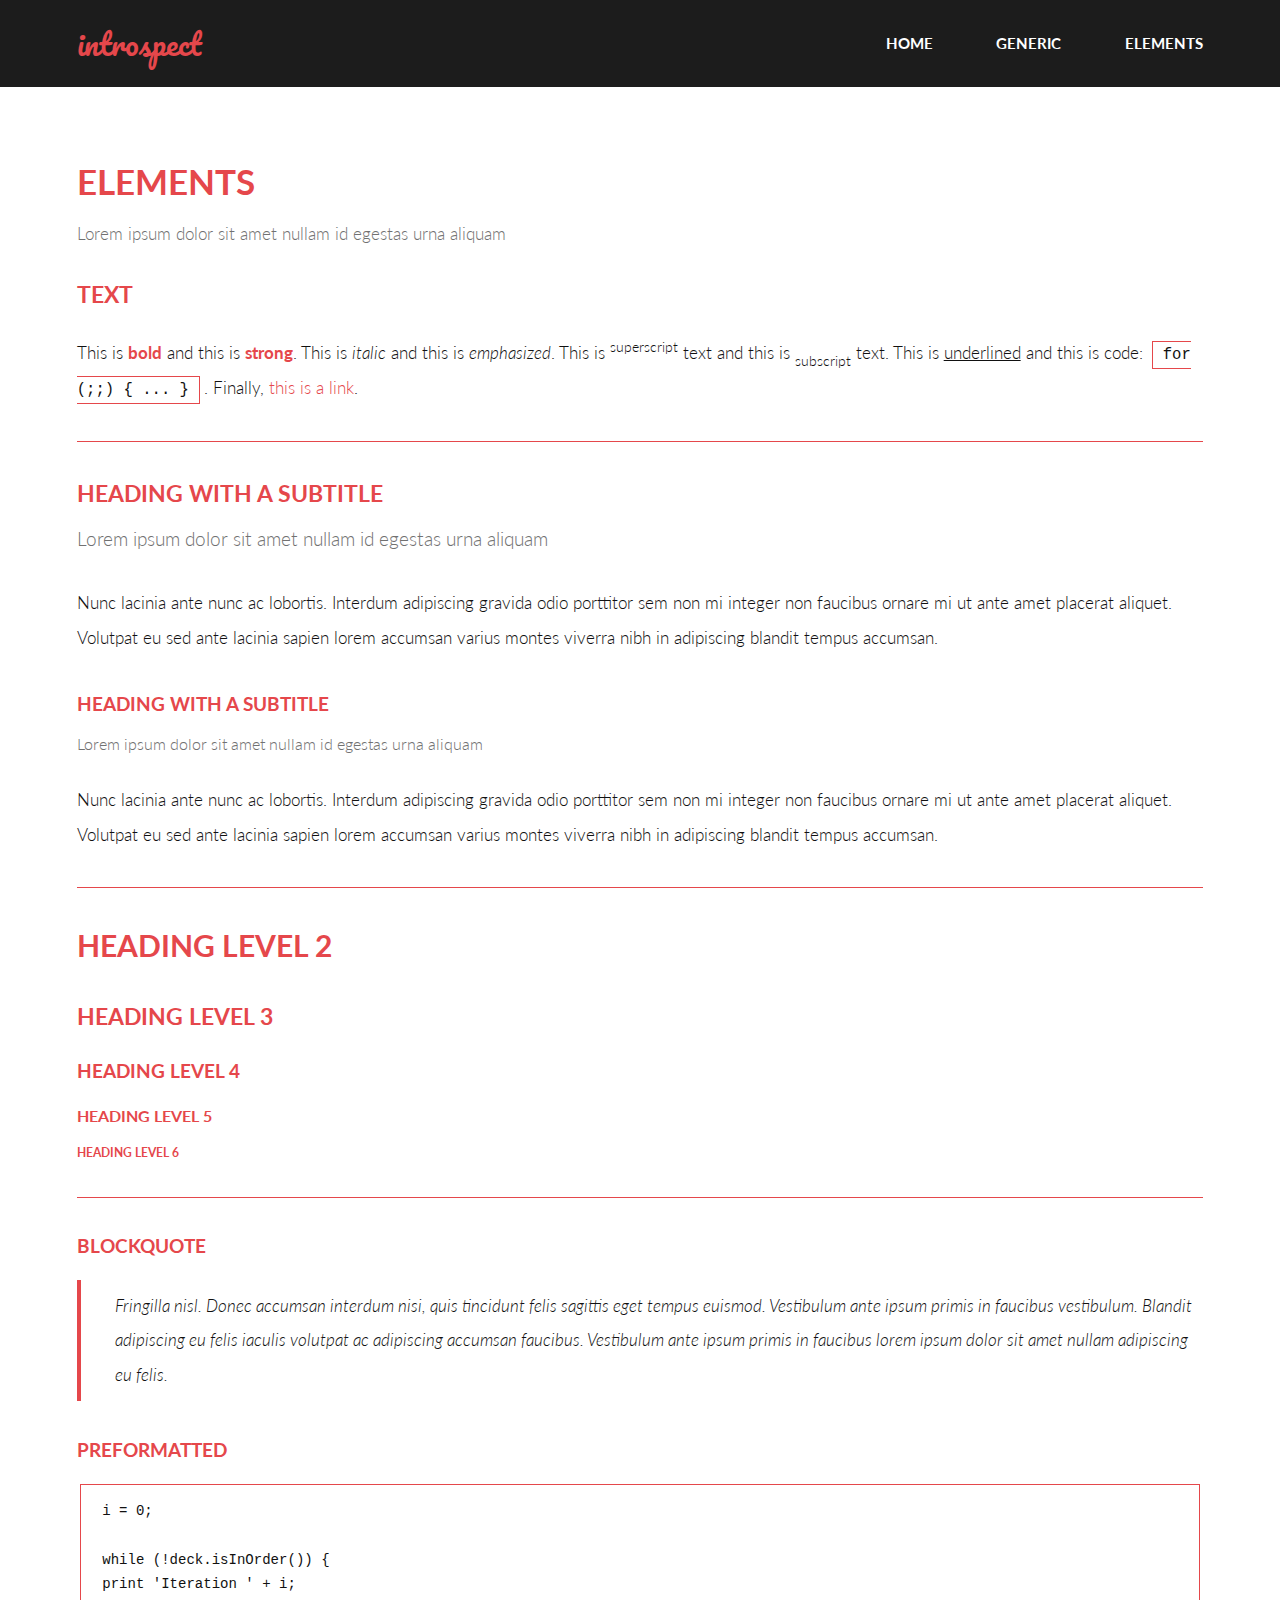
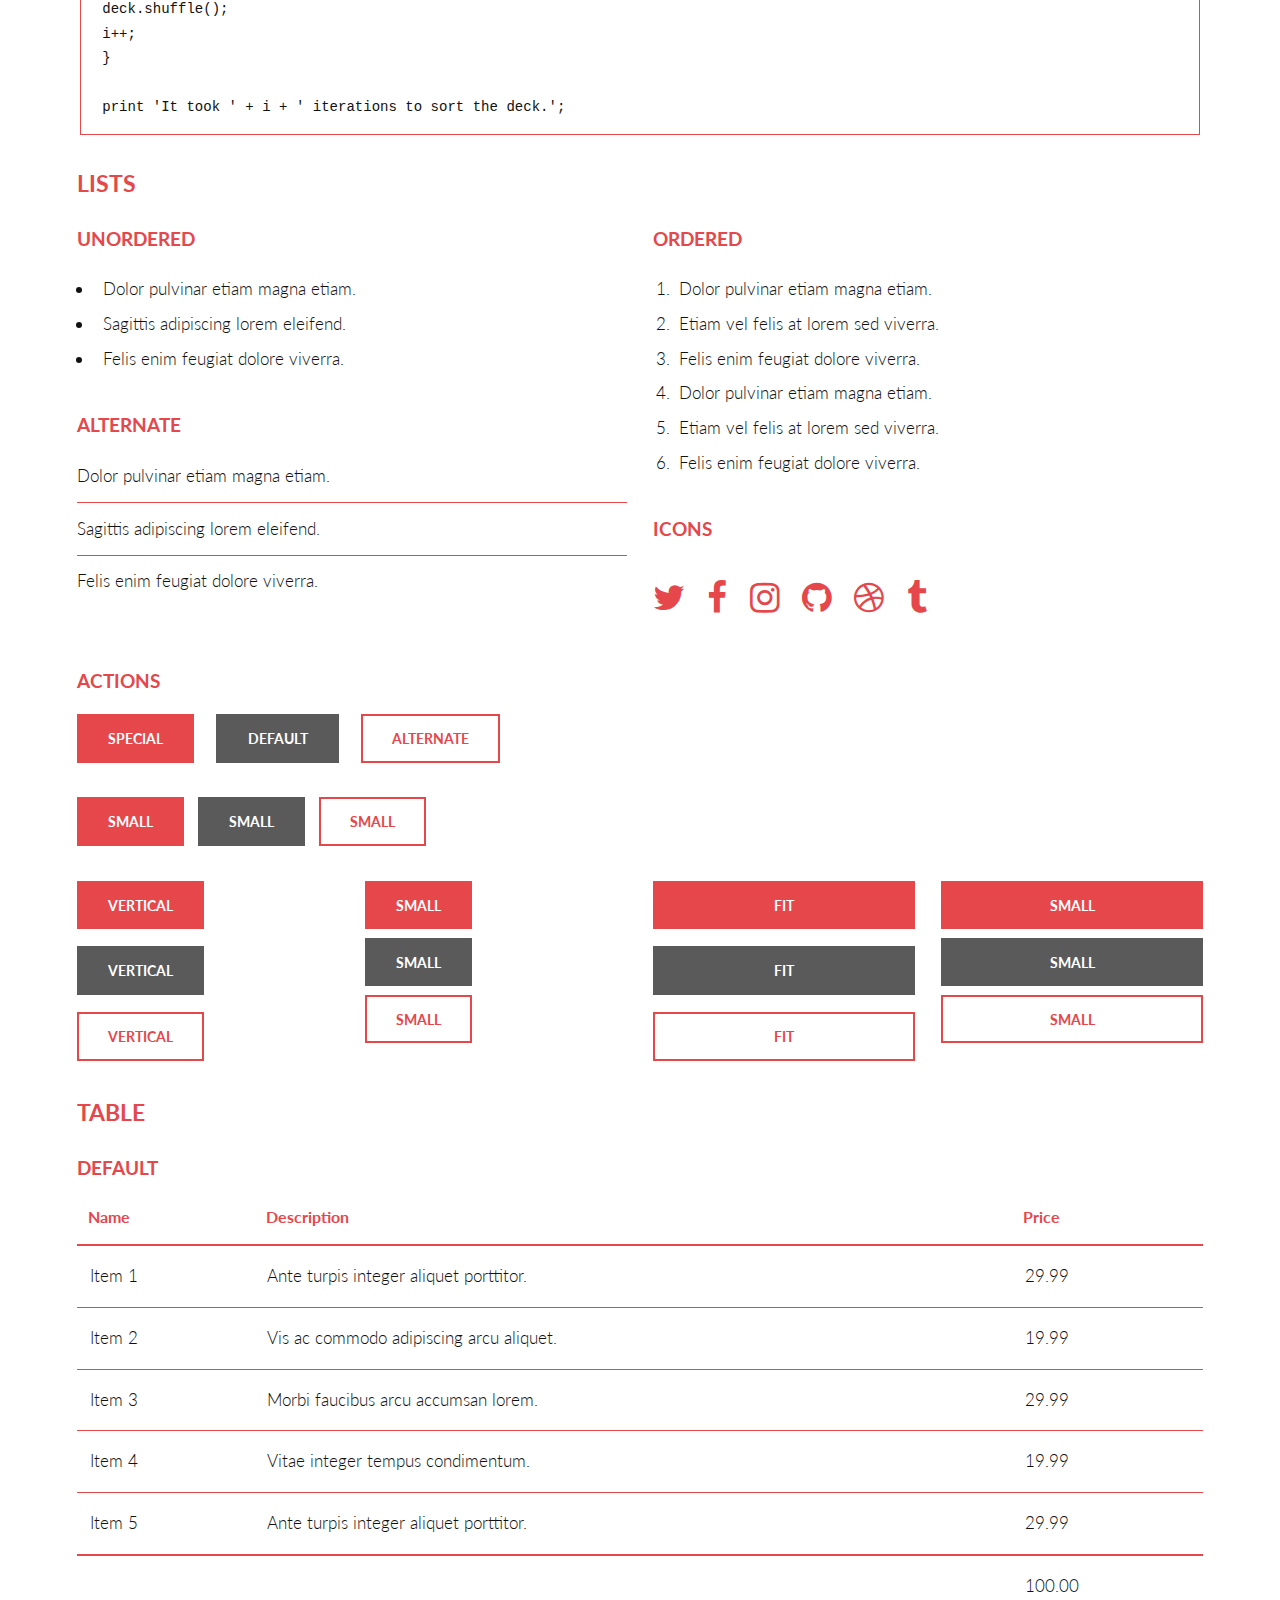
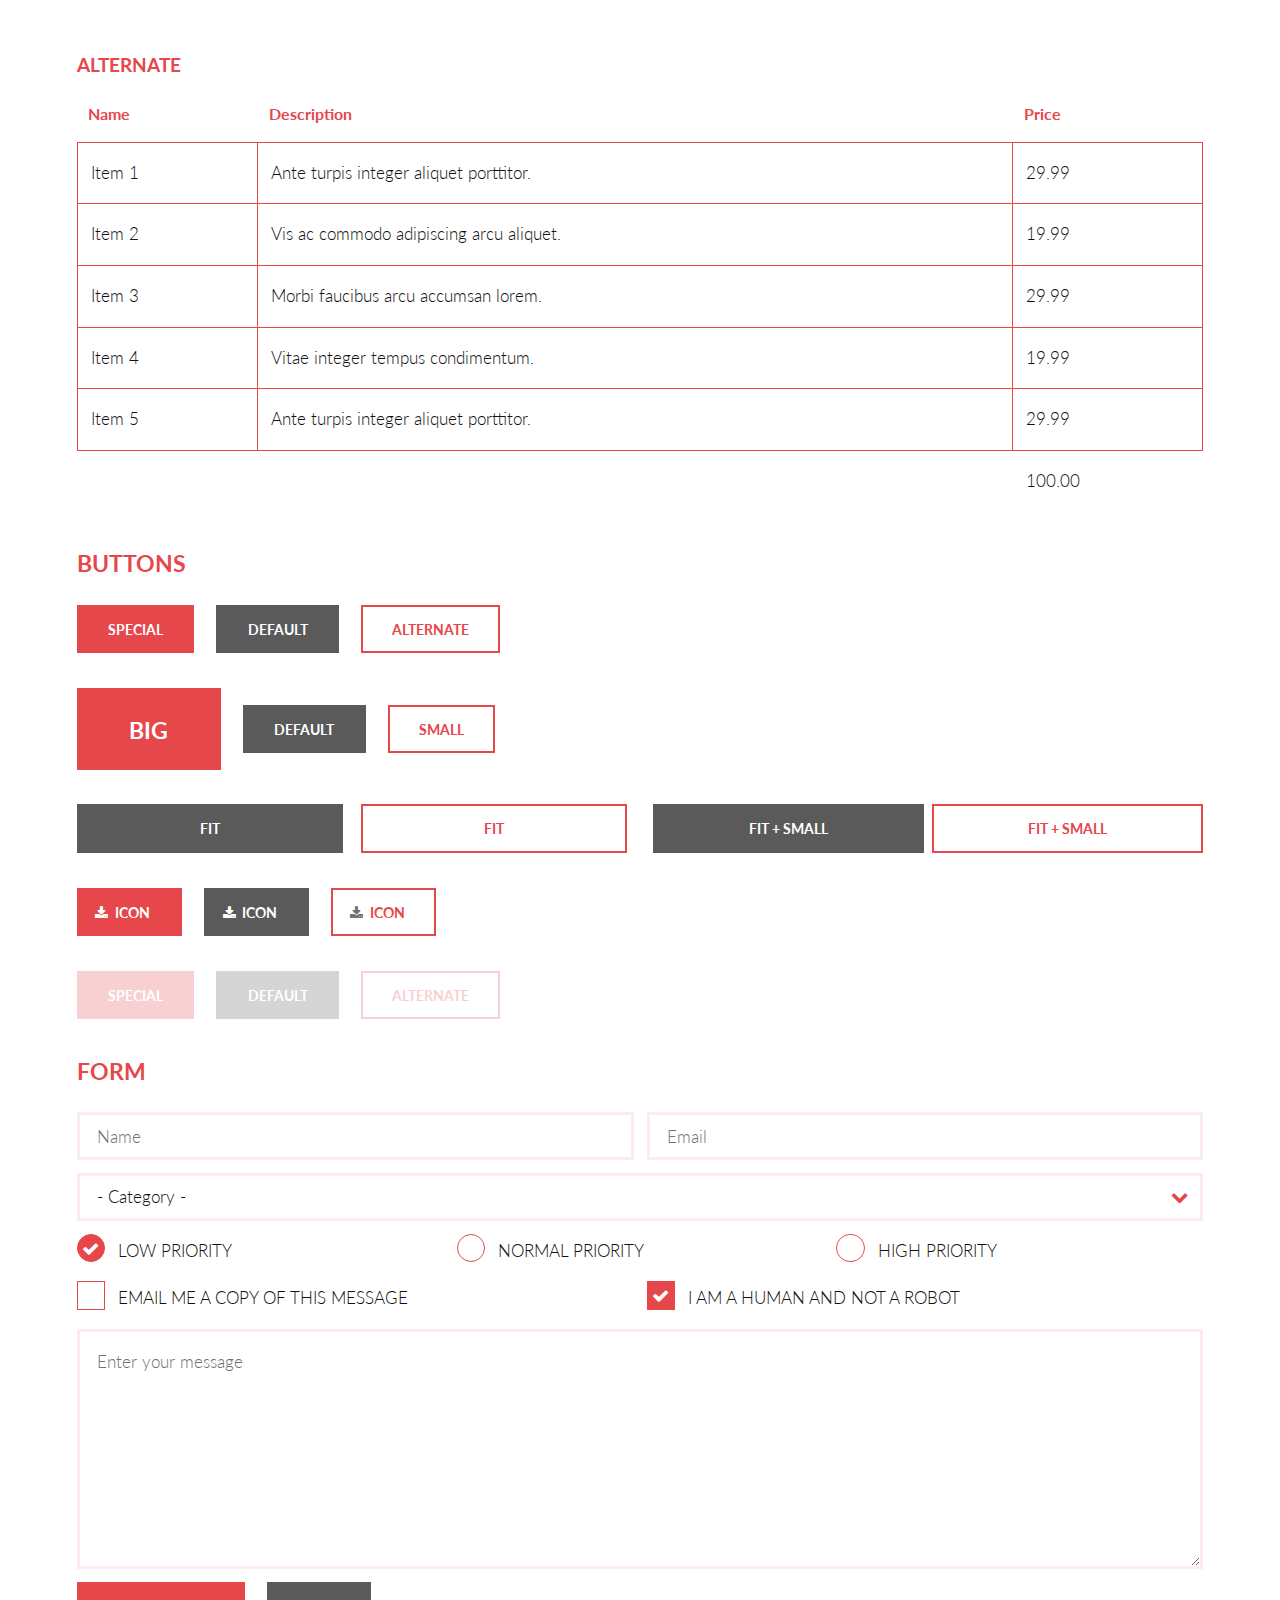
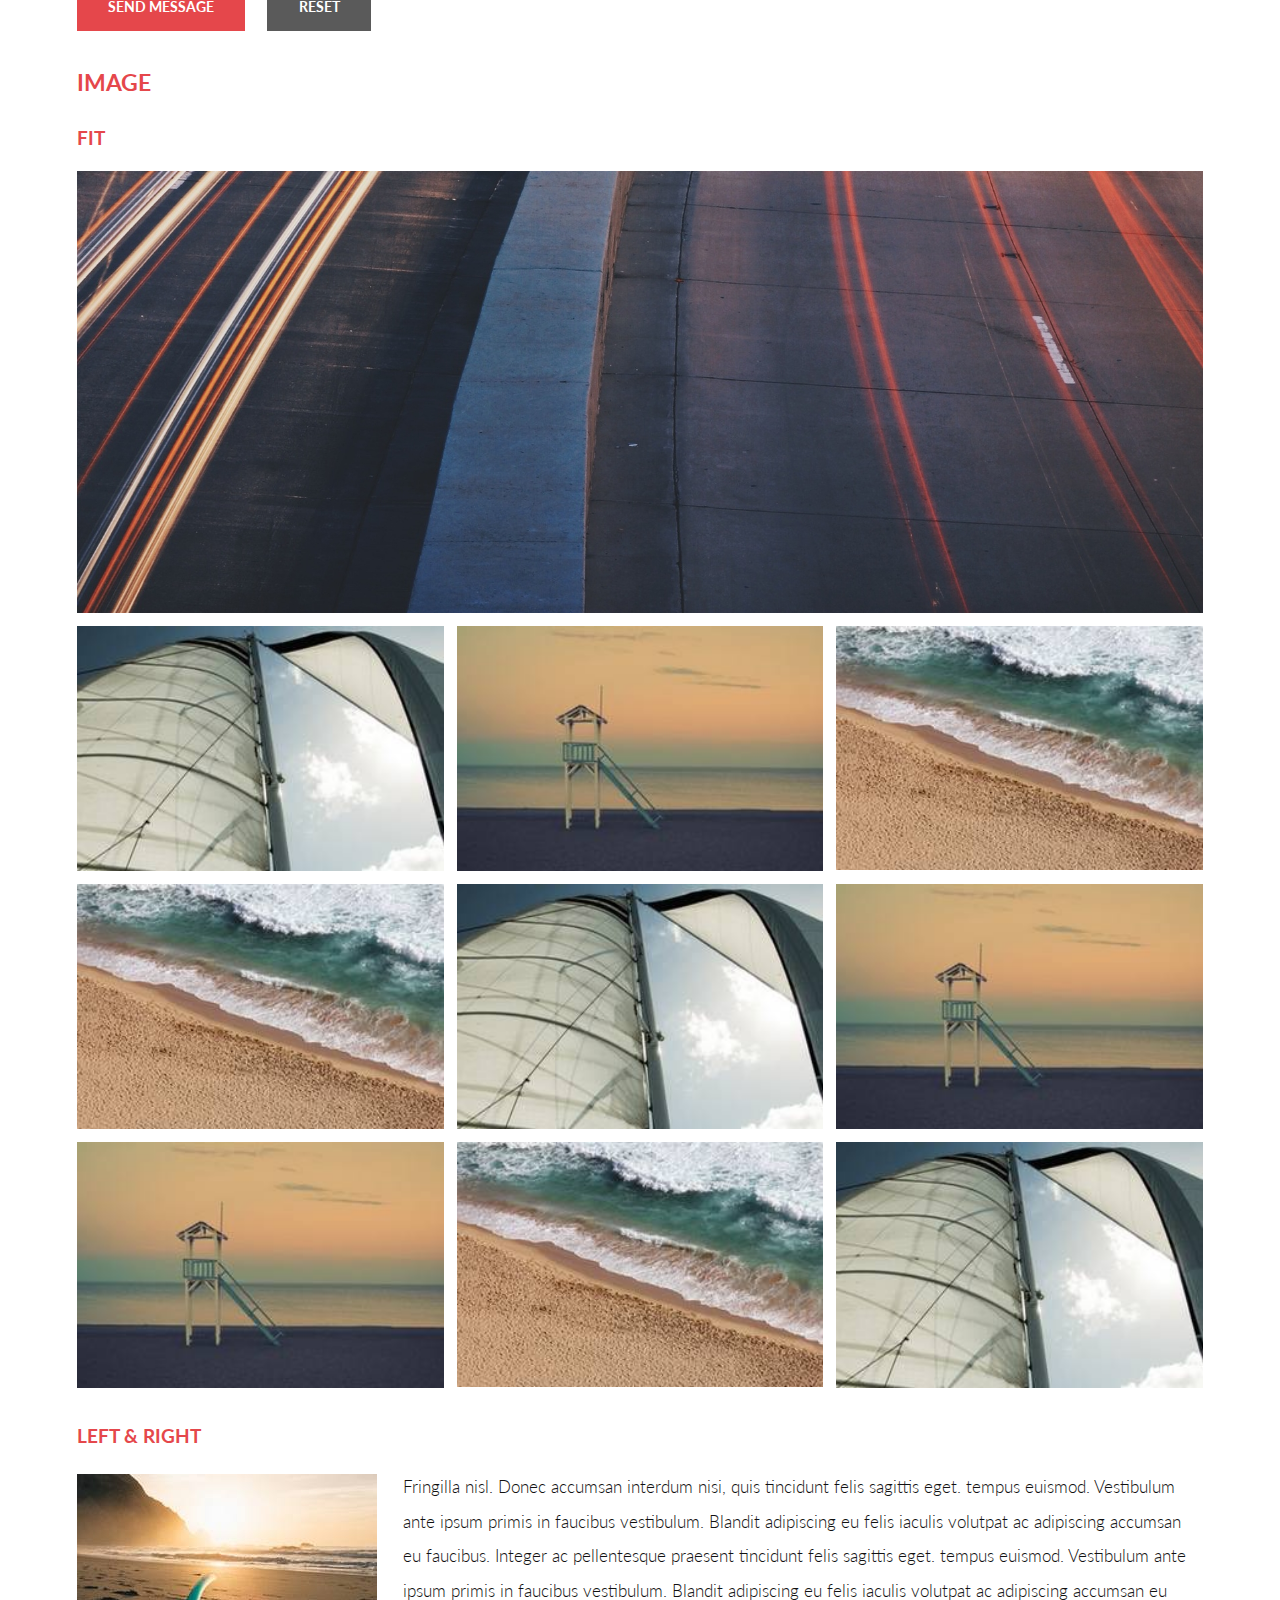
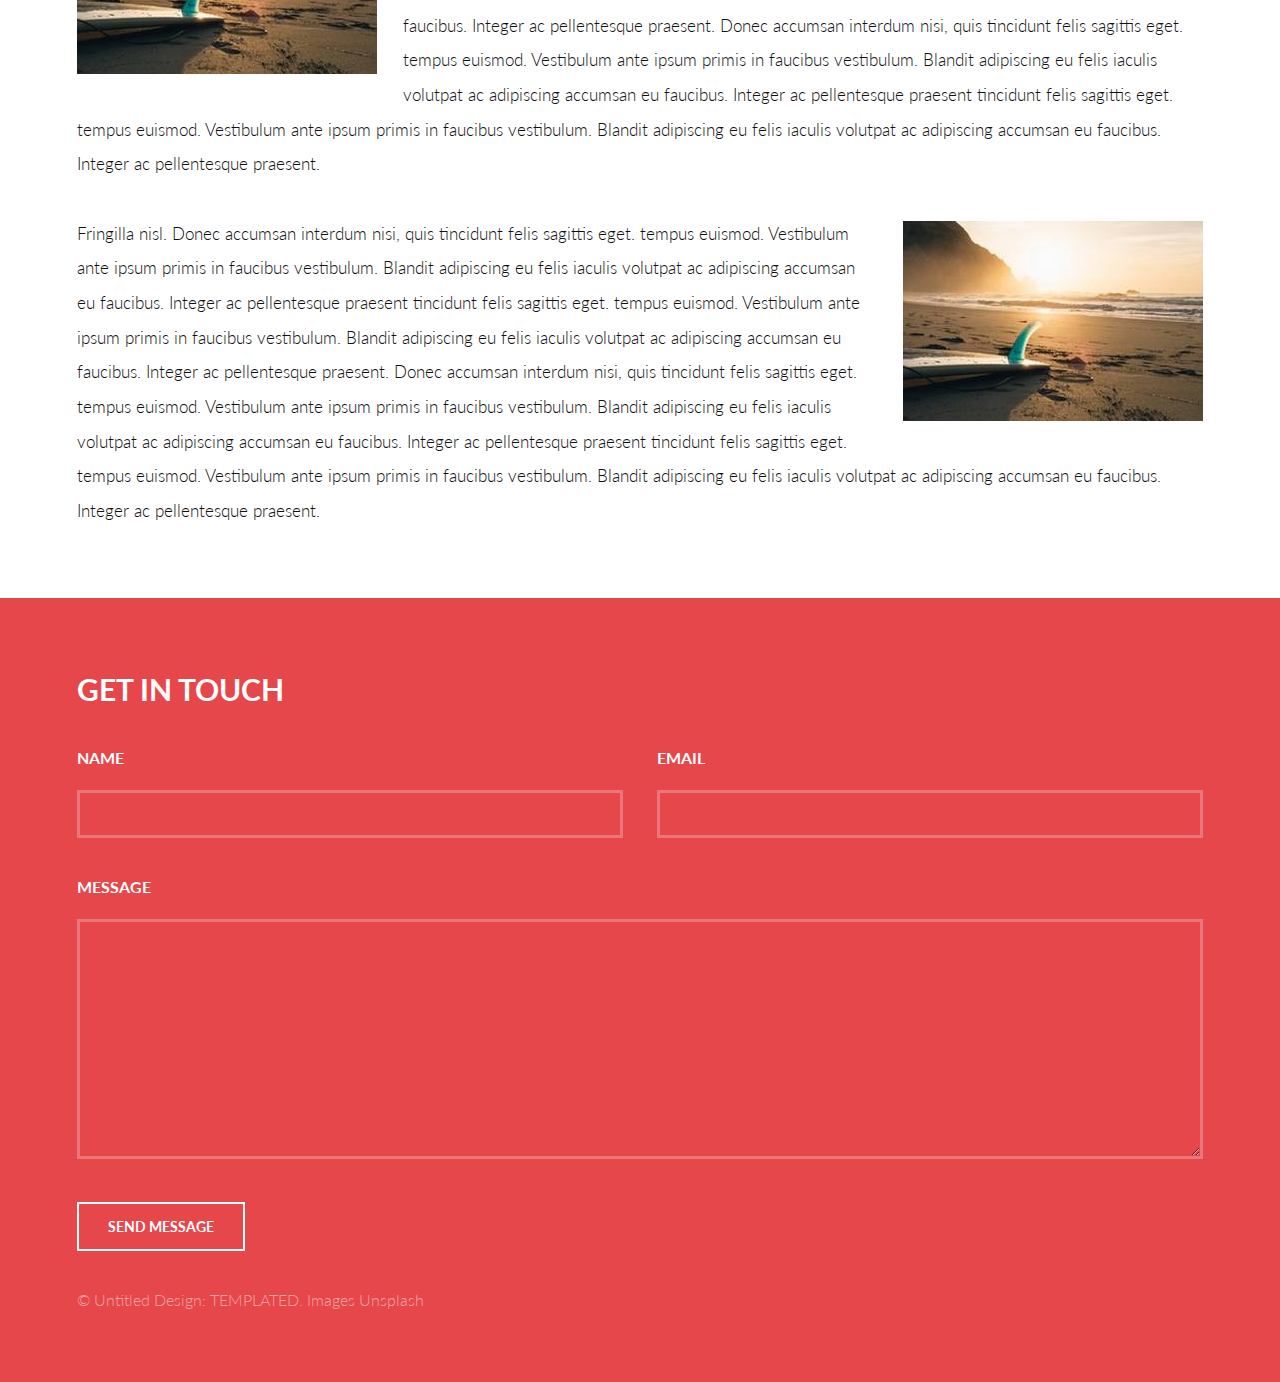
==== elements.html @ 963c8dd7 "init" ====
<!DOCTYPE HTML>
<!--
	Introspect by TEMPLATED
	templated.co @templatedco
	Released for free under the Creative Commons Attribution 3.0 license (templated.co/license)
-->
<html>
	<head>
		<title>Elements - Introspect by TEMPLATED</title>
		<meta charset="utf-8" />
		<meta name="viewport" content="width=device-width, initial-scale=1, user-scalable=no" />
		<link rel="stylesheet" href="assets/css/main.css" />
	</head>
	<body>

		<!-- Header -->
			<header id="header">
				<div class="inner">
					<a href="index.html" class="logo">introspect</a>
					<nav id="nav">
						<a href="index.html">Home</a>
						<a href="generic.html">Generic</a>
						<a href="elements.html">Elements</a>
					</nav>
				</div>
			</header>
			<a href="#menu" class="navPanelToggle"><span class="fa fa-bars"></span></a>

		<!-- Main -->
			<section id="main">
				<div class="inner">
					<header class="major special">
						<h1>Elements</h1>
						<p>Lorem ipsum dolor sit amet nullam id egestas urna aliquam</p>
					</header>

					<!-- Text -->
						<section>
							<h3>Text</h3>
							<p>This is <b>bold</b> and this is <strong>strong</strong>. This is <i>italic</i> and this is <em>emphasized</em>.
							This is <sup>superscript</sup> text and this is <sub>subscript</sub> text.
							This is <u>underlined</u> and this is code: <code>for (;;) { ... }</code>. Finally, <a href="#">this is a link</a>.</p>

							<hr />

							<header>
								<h3>Heading with a Subtitle</h3>
								<p>Lorem ipsum dolor sit amet nullam id egestas urna aliquam</p>
							</header>
							<p>Nunc lacinia ante nunc ac lobortis. Interdum adipiscing gravida odio porttitor sem non mi integer non faucibus ornare mi ut ante amet placerat aliquet. Volutpat eu sed ante lacinia sapien lorem accumsan varius montes viverra nibh in adipiscing blandit tempus accumsan.</p>
							<header>
								<h4>Heading with a Subtitle</h4>
								<p>Lorem ipsum dolor sit amet nullam id egestas urna aliquam</p>
							</header>
							<p>Nunc lacinia ante nunc ac lobortis. Interdum adipiscing gravida odio porttitor sem non mi integer non faucibus ornare mi ut ante amet placerat aliquet. Volutpat eu sed ante lacinia sapien lorem accumsan varius montes viverra nibh in adipiscing blandit tempus accumsan.</p>

							<hr />

							<h2>Heading Level 2</h2>
							<h3>Heading Level 3</h3>
							<h4>Heading Level 4</h4>
							<h5>Heading Level 5</h5>
							<h6>Heading Level 6</h6>

							<hr />

							<h4>Blockquote</h4>
							<blockquote>Fringilla nisl. Donec accumsan interdum nisi, quis tincidunt felis sagittis eget tempus euismod. Vestibulum ante ipsum primis in faucibus vestibulum. Blandit adipiscing eu felis iaculis volutpat ac adipiscing accumsan faucibus. Vestibulum ante ipsum primis in faucibus lorem ipsum dolor sit amet nullam adipiscing eu felis.</blockquote>

							<h4>Preformatted</h4>
							<pre><code>i = 0;

while (!deck.isInOrder()) {
print 'Iteration ' + i;
deck.shuffle();
i++;
}

print 'It took ' + i + ' iterations to sort the deck.';</code></pre>
						</section>

					<!-- Lists -->
						<section>
							<h3>Lists</h3>
							<div class="row">
								<div class="6u 12u$(xsmall)">

									<h4>Unordered</h4>
									<ul>
										<li>Dolor pulvinar etiam magna etiam.</li>
										<li>Sagittis adipiscing lorem eleifend.</li>
										<li>Felis enim feugiat dolore viverra.</li>
									</ul>

									<h4>Alternate</h4>
									<ul class="alt">
										<li>Dolor pulvinar etiam magna etiam.</li>
										<li>Sagittis adipiscing lorem eleifend.</li>
										<li>Felis enim feugiat dolore viverra.</li>
									</ul>

								</div>
								<div class="6u$ 12u$(xsmall)">

									<h4>Ordered</h4>
									<ol>
										<li>Dolor pulvinar etiam magna etiam.</li>
										<li>Etiam vel felis at lorem sed viverra.</li>
										<li>Felis enim feugiat dolore viverra.</li>
										<li>Dolor pulvinar etiam magna etiam.</li>
										<li>Etiam vel felis at lorem sed viverra.</li>
										<li>Felis enim feugiat dolore viverra.</li>
									</ol>

									<h4>Icons</h4>
									<ul class="icons">
										<li><a href="#" class="icon fa-twitter"><span class="label">Twitter</span></a></li>
										<li><a href="#" class="icon fa-facebook"><span class="label">Facebook</span></a></li>
										<li><a href="#" class="icon fa-instagram"><span class="label">Instagram</span></a></li>
										<li><a href="#" class="icon fa-github"><span class="label">Github</span></a></li>
										<li><a href="#" class="icon fa-dribbble"><span class="label">Dribbble</span></a></li>
										<li><a href="#" class="icon fa-tumblr"><span class="label">Tumblr</span></a></li>
									</ul>

								</div>
							</div>

							<h4>Actions</h4>
							<ul class="actions">
								<li><a href="#" class="button special">Special</a></li>
								<li><a href="#" class="button">Default</a></li>
								<li><a href="#" class="button alt">Alternate</a></li>
							</ul>
							<ul class="actions small">
								<li><a href="#" class="button special small">Small</a></li>
								<li><a href="#" class="button small">Small</a></li>
								<li><a href="#" class="button alt small">Small</a></li>
							</ul>
							<div class="row">
								<div class="3u 6u(small) 12u$(xsmall)">
									<ul class="actions vertical">
										<li><a href="#" class="button special">Vertical</a></li>
										<li><a href="#" class="button">Vertical</a></li>
										<li><a href="#" class="button alt">Vertical</a></li>
									</ul>
								</div>
								<div class="3u 6u$(small) 12u$(xsmall)">
									<ul class="actions vertical small">
										<li><a href="#" class="button special small">Small</a></li>
										<li><a href="#" class="button small">Small</a></li>
										<li><a href="#" class="button alt small">Small</a></li>
									</ul>
								</div>
								<div class="3u 6u(small) 12u$(xsmall)">
									<ul class="actions vertical">
										<li><a href="#" class="button special fit">Fit</a></li>
										<li><a href="#" class="button fit">Fit</a></li>
										<li><a href="#" class="button alt fit">Fit</a></li>
									</ul>
								</div>
								<div class="3u$ 6u$(small) 12u$(xsmall)">
									<ul class="actions vertical small">
										<li><a href="#" class="button special small fit">Small</a></li>
										<li><a href="#" class="button small fit">Small</a></li>
										<li><a href="#" class="button alt small fit">Small</a></li>
									</ul>
								</div>
							</div>
						</section>

					<!-- Table -->
						<section>
							<h3>Table</h3>
							<h4>Default</h4>
							<div class="table-wrapper">
								<table>
									<thead>
										<tr>
											<th>Name</th>
											<th>Description</th>
											<th>Price</th>
										</tr>
									</thead>
									<tbody>
										<tr>
											<td>Item 1</td>
											<td>Ante turpis integer aliquet porttitor.</td>
											<td>29.99</td>
										</tr>
										<tr>
											<td>Item 2</td>
											<td>Vis ac commodo adipiscing arcu aliquet.</td>
											<td>19.99</td>
										</tr>
										<tr>
											<td>Item 3</td>
											<td> Morbi faucibus arcu accumsan lorem.</td>
											<td>29.99</td>
										</tr>
										<tr>
											<td>Item 4</td>
											<td>Vitae integer tempus condimentum.</td>
											<td>19.99</td>
										</tr>
										<tr>
											<td>Item 5</td>
											<td>Ante turpis integer aliquet porttitor.</td>
											<td>29.99</td>
										</tr>
									</tbody>
									<tfoot>
										<tr>
											<td colspan="2"></td>
											<td>100.00</td>
										</tr>
									</tfoot>
								</table>
							</div>
							<h4>Alternate</h4>
							<div class="table-wrapper">
								<table class="alt">
									<thead>
										<tr>
											<th>Name</th>
											<th>Description</th>
											<th>Price</th>
										</tr>
									</thead>
									<tbody>
										<tr>
											<td>Item 1</td>
											<td>Ante turpis integer aliquet porttitor.</td>
											<td>29.99</td>
										</tr>
										<tr>
											<td>Item 2</td>
											<td>Vis ac commodo adipiscing arcu aliquet.</td>
											<td>19.99</td>
										</tr>
										<tr>
											<td>Item 3</td>
											<td> Morbi faucibus arcu accumsan lorem.</td>
											<td>29.99</td>
										</tr>
										<tr>
											<td>Item 4</td>
											<td>Vitae integer tempus condimentum.</td>
											<td>19.99</td>
										</tr>
										<tr>
											<td>Item 5</td>
											<td>Ante turpis integer aliquet porttitor.</td>
											<td>29.99</td>
										</tr>
									</tbody>
									<tfoot>
										<tr>
											<td colspan="2"></td>
											<td>100.00</td>
										</tr>
									</tfoot>
								</table>
							</div>
						</section>

					<!-- Buttons -->
						<section>
							<h3>Buttons</h3>
							<ul class="actions">
								<li><a href="#" class="button special">Special</a></li>
								<li><a href="#" class="button">Default</a></li>
								<li><a href="#" class="button alt">Alternate</a></li>
							</ul>
							<ul class="actions">
								<li><a href="#" class="button special big">Big</a></li>
								<li><a href="#" class="button">Default</a></li>
								<li><a href="#" class="button alt small">Small</a></li>
							</ul>
							<div class="row">
								<div class="6u 12u$(xsmall)">
									<ul class="actions fit">
										<li><a href="#" class="button fit">Fit</a></li>
										<li><a href="#" class="button alt fit">Fit</a></li>
									</ul>
								</div>
								<div class="6u$ 12u$(xsmall)">
									<ul class="actions fit small">
										<li><a href="#" class="button fit small">Fit + Small</a></li>
										<li><a href="#" class="button alt fit small">Fit + Small</a></li>
									</ul>
								</div>
							</div>
							<ul class="actions">
								<li><a href="#" class="button special icon fa-download">Icon</a></li>
								<li><a href="#" class="button icon fa-download">Icon</a></li>
								<li><a href="#" class="button alt icon fa-download">Icon</a></li>
							</ul>
							<ul class="actions">
								<li><span class="button special disabled">Special</span></li>
								<li><span class="button disabled">Default</span></li>
								<li><span class="button alt disabled">Alternate</span></li>
							</ul>
						</section>

					<!-- Form -->
						<section>
							<h3>Form</h3>
							<form method="post" action="#">
								<div class="row uniform 50%">
									<div class="6u 12u$(xsmall)">
										<input type="text" name="demo-name" id="demo-name" value="" placeholder="Name" />
									</div>
									<div class="6u$ 12u$(xsmall)">
										<input type="email" name="demo-email" id="demo-email" value="" placeholder="Email" />
									</div>
									<div class="12u$">
										<div class="select-wrapper">
											<select name="demo-category" id="demo-category">
												<option value="">- Category -</option>
												<option value="1">Manufacturing</option>
												<option value="1">Shipping</option>
												<option value="1">Administration</option>
												<option value="1">Human Resources</option>
											</select>
										</div>
									</div>
									<div class="4u 12u$(xsmall)">
										<input type="radio" id="priority-low" name="priority" checked>
										<label for="priority-low">Low Priority</label>
									</div>
									<div class="4u 12u$(xsmall)">
										<input type="radio" id="priority-normal" name="priority">
										<label for="priority-normal">Normal Priority</label>
									</div>
									<div class="4u$ 12u$(xsmall)">
										<input type="radio" id="priority-high" name="priority">
										<label for="priority-high">High Priority</label>
									</div>
									<div class="6u 12u$(small)">
										<input type="checkbox" id="copy" name="copy">
										<label for="copy">Email me a copy of this message</label>
									</div>
									<div class="6u$ 12u$(small)">
										<input type="checkbox" id="human" name="human" checked>
										<label for="human">I am a human and not a robot</label>
									</div>
									<div class="12u$">
										<textarea name="demo-message" id="demo-message" placeholder="Enter your message" rows="6"></textarea>
									</div>
									<div class="12u$">
										<ul class="actions">
											<li><input type="submit" value="Send Message" class="special" /></li>
											<li><input type="reset" value="Reset" /></li>
										</ul>
									</div>
								</div>
							</form>
						</section>

					<!-- Image -->
						<section>
							<h3>Image</h3>
							<h4>Fit</h4>
							<div class="box alt">
								<div class="row 50% uniform">
									<div class="12u$"><span class="image fit"><img src="images/pic11.jpg" alt="" /></span></div>
									<div class="4u"><span class="image fit"><img src="images/pic03.jpg" alt="" /></span></div>
									<div class="4u"><span class="image fit"><img src="images/pic04.jpg" alt="" /></span></div>
									<div class="4u$"><span class="image fit"><img src="images/pic05.jpg" alt="" /></span></div>
									<div class="4u"><span class="image fit"><img src="images/pic05.jpg" alt="" /></span></div>
									<div class="4u"><span class="image fit"><img src="images/pic03.jpg" alt="" /></span></div>
									<div class="4u$"><span class="image fit"><img src="images/pic04.jpg" alt="" /></span></div>
									<div class="4u"><span class="image fit"><img src="images/pic04.jpg" alt="" /></span></div>
									<div class="4u"><span class="image fit"><img src="images/pic05.jpg" alt="" /></span></div>
									<div class="4u$"><span class="image fit"><img src="images/pic03.jpg" alt="" /></span></div>
								</div>
							</div>

							<h4>Left &amp; Right</h4>
							<p><span class="image left"><img src="images/pic06.jpg" alt="" /></span>Fringilla nisl. Donec accumsan interdum nisi, quis tincidunt felis sagittis eget. tempus euismod. Vestibulum ante ipsum primis in faucibus vestibulum. Blandit adipiscing eu felis iaculis volutpat ac adipiscing accumsan eu faucibus. Integer ac pellentesque praesent tincidunt felis sagittis eget. tempus euismod. Vestibulum ante ipsum primis in faucibus vestibulum. Blandit adipiscing eu felis iaculis volutpat ac adipiscing accumsan eu faucibus. Integer ac pellentesque praesent. Donec accumsan interdum nisi, quis tincidunt felis sagittis eget. tempus euismod. Vestibulum ante ipsum primis in faucibus vestibulum. Blandit adipiscing eu felis iaculis volutpat ac adipiscing accumsan eu faucibus. Integer ac pellentesque praesent tincidunt felis sagittis eget. tempus euismod. Vestibulum ante ipsum primis in faucibus vestibulum. Blandit adipiscing eu felis iaculis volutpat ac adipiscing accumsan eu faucibus. Integer ac pellentesque praesent.</p>
							<p><span class="image right"><img src="images/pic06.jpg" alt="" /></span>Fringilla nisl. Donec accumsan interdum nisi, quis tincidunt felis sagittis eget. tempus euismod. Vestibulum ante ipsum primis in faucibus vestibulum. Blandit adipiscing eu felis iaculis volutpat ac adipiscing accumsan eu faucibus. Integer ac pellentesque praesent tincidunt felis sagittis eget. tempus euismod. Vestibulum ante ipsum primis in faucibus vestibulum. Blandit adipiscing eu felis iaculis volutpat ac adipiscing accumsan eu faucibus. Integer ac pellentesque praesent. Donec accumsan interdum nisi, quis tincidunt felis sagittis eget. tempus euismod. Vestibulum ante ipsum primis in faucibus vestibulum. Blandit adipiscing eu felis iaculis volutpat ac adipiscing accumsan eu faucibus. Integer ac pellentesque praesent tincidunt felis sagittis eget. tempus euismod. Vestibulum ante ipsum primis in faucibus vestibulum. Blandit adipiscing eu felis iaculis volutpat ac adipiscing accumsan eu faucibus. Integer ac pellentesque praesent.</p>
						</section>

				</div>
			</section>

		<!-- Footer -->
			<section id="footer">
				<div class="inner">
					<header>
						<h2>Get in Touch</h2>
					</header>
					<form method="post" action="#">
						<div class="field half first">
							<label for="name">Name</label>
							<input type="text" name="name" id="name" />
						</div>
						<div class="field half">
							<label for="email">Email</label>
							<input type="text" name="email" id="email" />
						</div>
						<div class="field">
							<label for="message">Message</label>
							<textarea name="message" id="message" rows="6"></textarea>
						</div>
						<ul class="actions">
							<li><input type="submit" value="Send Message" class="alt" /></li>
						</ul>
					</form>
					<div class="copyright">
						&copy; Untitled Design: <a href="https://templated.co/">TEMPLATED</a>. Images <a href="https://unsplash.com/">Unsplash</a>
					</div>
				</div>
			</section>

		<!-- Scripts -->
			<script src="assets/js/jquery.min.js"></script>
			<script src="assets/js/skel.min.js"></script>
			<script src="assets/js/util.js"></script>
			<script src="assets/js/main.js"></script>

	</body>
</html>
---- assets/css/main.css ----
@import url(font-awesome.min.css);
@import url("https://fonts.googleapis.com/css?family=Lato:300,400,700|Pacifico");

/*
	Introspect by TEMPLATED
	templated.co @templatedco
	Released for free under the Creative Commons Attribution 3.0 license (templated.co/license)
*/

/* Reset */

	html, body, div, span, applet, object, iframe, h1, h2, h3, h4, h5, h6, p, blockquote, pre, a, abbr, acronym, address, big, cite, code, del, dfn, em, img, ins, kbd, q, s, samp, small, strike, strong, sub, sup, tt, var, b, u, i, center, dl, dt, dd, ol, ul, li, fieldset, form, label, legend, table, caption, tbody, tfoot, thead, tr, th, td, article, aside, canvas, details, embed, figure, figcaption, footer, header, hgroup, menu, nav, output, ruby, section, summary, time, mark, audio, video {
		margin: 0;
		padding: 0;
		border: 0;
		font-size: 100%;
		font: inherit;
		vertical-align: baseline;
	}

	article, aside, details, figcaption, figure, footer, header, hgroup, menu, nav, section {
		display: block;
	}

	body {
		line-height: 1;
	}

	ol, ul {
		list-style: none;
	}

	blockquote, q {
		quotes: none;
	}

	blockquote:before, blockquote:after, q:before, q:after {
		content: '';
		content: none;
	}

	table {
		border-collapse: collapse;
		border-spacing: 0;
	}

	body {
		-webkit-text-size-adjust: none;
	}

/* Box Model */

	*, *:before, *:after {
		-moz-box-sizing: border-box;
		-webkit-box-sizing: border-box;
		box-sizing: border-box;
	}

/* Containers */

	.container {
		margin-left: auto;
		margin-right: auto;
	}

	.container.\31 25\25 {
		width: 100%;
		max-width: 100em;
		min-width: 80em;
	}

	.container.\37 5\25 {
		width: 60em;
	}

	.container.\35 0\25 {
		width: 40em;
	}

	.container.\32 5\25 {
		width: 20em;
	}

	.container {
		width: 80em;
	}

	@media screen and (max-width: 1680px) {

		.container.\31 25\25 {
			width: 100%;
			max-width: 100em;
			min-width: 80em;
		}

		.container.\37 5\25 {
			width: 60em;
		}

		.container.\35 0\25 {
			width: 40em;
		}

		.container.\32 5\25 {
			width: 20em;
		}

		.container {
			width: 80em;
		}

	}

	@media screen and (max-width: 1280px) {

		.container.\31 25\25 {
			width: 100%;
			max-width: 81.25em;
			min-width: 65em;
		}

		.container.\37 5\25 {
			width: 48.75em;
		}

		.container.\35 0\25 {
			width: 32.5em;
		}

		.container.\32 5\25 {
			width: 16.25em;
		}

		.container {
			width: 65em;
		}

	}

	@media screen and (max-width: 980px) {

		.container.\31 25\25 {
			width: 100%;
			max-width: 112.5%;
			min-width: 90%;
		}

		.container.\37 5\25 {
			width: 67.5%;
		}

		.container.\35 0\25 {
			width: 45%;
		}

		.container.\32 5\25 {
			width: 22.5%;
		}

		.container {
			width: 90%;
		}

	}

	@media screen and (max-width: 736px) {

		.container.\31 25\25 {
			width: 100%;
			max-width: 112.5%;
			min-width: 90%;
		}

		.container.\37 5\25 {
			width: 67.5%;
		}

		.container.\35 0\25 {
			width: 45%;
		}

		.container.\32 5\25 {
			width: 22.5%;
		}

		.container {
			width: 90% !important;
		}

	}

	@media screen and (max-width: 480px) {

		.container.\31 25\25 {
			width: 100%;
			max-width: 112.5%;
			min-width: 90%;
		}

		.container.\37 5\25 {
			width: 67.5%;
		}

		.container.\35 0\25 {
			width: 45%;
		}

		.container.\32 5\25 {
			width: 22.5%;
		}

		.container {
			width: 90% !important;
		}

	}

/* Grid */

	.row {
		border-bottom: solid 1px transparent;
		-moz-box-sizing: border-box;
		-webkit-box-sizing: border-box;
		box-sizing: border-box;
	}

	.row > * {
		float: left;
		-moz-box-sizing: border-box;
		-webkit-box-sizing: border-box;
		box-sizing: border-box;
	}

	.row:after, .row:before {
		content: '';
		display: block;
		clear: both;
		height: 0;
	}

	.row.uniform > * > :first-child {
		margin-top: 0;
	}

	.row.uniform > * > :last-child {
		margin-bottom: 0;
	}

	.row.\30 \25 > * {
		padding: 0 0 0 0em;
	}

	.row.\30 \25 {
		margin: 0 0 -1px 0em;
	}

	.row.uniform.\30 \25 > * {
		padding: 0em 0 0 0em;
	}

	.row.uniform.\30 \25 {
		margin: 0em 0 -1px 0em;
	}

	.row > * {
		padding: 0 0 0 2em;
	}

	.row {
		margin: 0 0 -1px -2em;
	}

	.row.uniform > * {
		padding: 2em 0 0 2em;
	}

	.row.uniform {
		margin: -2em 0 -1px -2em;
	}

	.row.\32 00\25 > * {
		padding: 0 0 0 4em;
	}

	.row.\32 00\25 {
		margin: 0 0 -1px -4em;
	}

	.row.uniform.\32 00\25 > * {
		padding: 4em 0 0 4em;
	}

	.row.uniform.\32 00\25 {
		margin: -4em 0 -1px -4em;
	}

	.row.\31 50\25 > * {
		padding: 0 0 0 3em;
	}

	.row.\31 50\25 {
		margin: 0 0 -1px -3em;
	}

	.row.uniform.\31 50\25 > * {
		padding: 3em 0 0 3em;
	}

	.row.uniform.\31 50\25 {
		margin: -3em 0 -1px -3em;
	}

	.row.\35 0\25 > * {
		padding: 0 0 0 1em;
	}

	.row.\35 0\25 {
		margin: 0 0 -1px -1em;
	}

	.row.uniform.\35 0\25 > * {
		padding: 1em 0 0 1em;
	}

	.row.uniform.\35 0\25 {
		margin: -1em 0 -1px -1em;
	}

	.row.\32 5\25 > * {
		padding: 0 0 0 0.5em;
	}

	.row.\32 5\25 {
		margin: 0 0 -1px -0.5em;
	}

	.row.uniform.\32 5\25 > * {
		padding: 0.5em 0 0 0.5em;
	}

	.row.uniform.\32 5\25 {
		margin: -0.5em 0 -1px -0.5em;
	}

	.\31 2u, .\31 2u\24 {
		width: 100%;
		clear: none;
		margin-left: 0;
	}

	.\31 1u, .\31 1u\24 {
		width: 91.6666666667%;
		clear: none;
		margin-left: 0;
	}

	.\31 0u, .\31 0u\24 {
		width: 83.3333333333%;
		clear: none;
		margin-left: 0;
	}

	.\39 u, .\39 u\24 {
		width: 75%;
		clear: none;
		margin-left: 0;
	}

	.\38 u, .\38 u\24 {
		width: 66.6666666667%;
		clear: none;
		margin-left: 0;
	}

	.\37 u, .\37 u\24 {
		width: 58.3333333333%;
		clear: none;
		margin-left: 0;
	}

	.\36 u, .\36 u\24 {
		width: 50%;
		clear: none;
		margin-left: 0;
	}

	.\35 u, .\35 u\24 {
		width: 41.6666666667%;
		clear: none;
		margin-left: 0;
	}

	.\34 u, .\34 u\24 {
		width: 33.3333333333%;
		clear: none;
		margin-left: 0;
	}

	.\33 u, .\33 u\24 {
		width: 25%;
		clear: none;
		margin-left: 0;
	}

	.\32 u, .\32 u\24 {
		width: 16.6666666667%;
		clear: none;
		margin-left: 0;
	}

	.\31 u, .\31 u\24 {
		width: 8.3333333333%;
		clear: none;
		margin-left: 0;
	}

	.\31 2u\24 + *,
	.\31 1u\24 + *,
	.\31 0u\24 + *,
	.\39 u\24 + *,
	.\38 u\24 + *,
	.\37 u\24 + *,
	.\36 u\24 + *,
	.\35 u\24 + *,
	.\34 u\24 + *,
	.\33 u\24 + *,
	.\32 u\24 + *,
	.\31 u\24 + * {
		clear: left;
	}

	.\-11u {
		margin-left: 91.66667%;
	}

	.\-10u {
		margin-left: 83.33333%;
	}

	.\-9u {
		margin-left: 75%;
	}

	.\-8u {
		margin-left: 66.66667%;
	}

	.\-7u {
		margin-left: 58.33333%;
	}

	.\-6u {
		margin-left: 50%;
	}

	.\-5u {
		margin-left: 41.66667%;
	}

	.\-4u {
		margin-left: 33.33333%;
	}

	.\-3u {
		margin-left: 25%;
	}

	.\-2u {
		margin-left: 16.66667%;
	}

	.\-1u {
		margin-left: 8.33333%;
	}

	@media screen and (max-width: 1680px) {

		.row > * {
			padding: 0 0 0 2em;
		}

		.row {
			margin: 0 0 -1px -2em;
		}

		.row.uniform > * {
			padding: 2em 0 0 2em;
		}

		.row.uniform {
			margin: -2em 0 -1px -2em;
		}

		.row.\32 00\25 > * {
			padding: 0 0 0 4em;
		}

		.row.\32 00\25 {
			margin: 0 0 -1px -4em;
		}

		.row.uniform.\32 00\25 > * {
			padding: 4em 0 0 4em;
		}

		.row.uniform.\32 00\25 {
			margin: -4em 0 -1px -4em;
		}

		.row.\31 50\25 > * {
			padding: 0 0 0 3em;
		}

		.row.\31 50\25 {
			margin: 0 0 -1px -3em;
		}

		.row.uniform.\31 50\25 > * {
			padding: 3em 0 0 3em;
		}

		.row.uniform.\31 50\25 {
			margin: -3em 0 -1px -3em;
		}

		.row.\35 0\25 > * {
			padding: 0 0 0 1em;
		}

		.row.\35 0\25 {
			margin: 0 0 -1px -1em;
		}

		.row.uniform.\35 0\25 > * {
			padding: 1em 0 0 1em;
		}

		.row.uniform.\35 0\25 {
			margin: -1em 0 -1px -1em;
		}

		.row.\32 5\25 > * {
			padding: 0 0 0 0.5em;
		}

		.row.\32 5\25 {
			margin: 0 0 -1px -0.5em;
		}

		.row.uniform.\32 5\25 > * {
			padding: 0.5em 0 0 0.5em;
		}

		.row.uniform.\32 5\25 {
			margin: -0.5em 0 -1px -0.5em;
		}

		.\31 2u\28xlarge\29, .\31 2u\24\28xlarge\29 {
			width: 100%;
			clear: none;
			margin-left: 0;
		}

		.\31 1u\28xlarge\29, .\31 1u\24\28xlarge\29 {
			width: 91.6666666667%;
			clear: none;
			margin-left: 0;
		}

		.\31 0u\28xlarge\29, .\31 0u\24\28xlarge\29 {
			width: 83.3333333333%;
			clear: none;
			margin-left: 0;
		}

		.\39 u\28xlarge\29, .\39 u\24\28xlarge\29 {
			width: 75%;
			clear: none;
			margin-left: 0;
		}

		.\38 u\28xlarge\29, .\38 u\24\28xlarge\29 {
			width: 66.6666666667%;
			clear: none;
			margin-left: 0;
		}

		.\37 u\28xlarge\29, .\37 u\24\28xlarge\29 {
			width: 58.3333333333%;
			clear: none;
			margin-left: 0;
		}

		.\36 u\28xlarge\29, .\36 u\24\28xlarge\29 {
			width: 50%;
			clear: none;
			margin-left: 0;
		}

		.\35 u\28xlarge\29, .\35 u\24\28xlarge\29 {
			width: 41.6666666667%;
			clear: none;
			margin-left: 0;
		}

		.\34 u\28xlarge\29, .\34 u\24\28xlarge\29 {
			width: 33.3333333333%;
			clear: none;
			margin-left: 0;
		}

		.\33 u\28xlarge\29, .\33 u\24\28xlarge\29 {
			width: 25%;
			clear: none;
			margin-left: 0;
		}

		.\32 u\28xlarge\29, .\32 u\24\28xlarge\29 {
			width: 16.6666666667%;
			clear: none;
			margin-left: 0;
		}

		.\31 u\28xlarge\29, .\31 u\24\28xlarge\29 {
			width: 8.3333333333%;
			clear: none;
			margin-left: 0;
		}

		.\31 2u\24\28xlarge\29 + *,
		.\31 1u\24\28xlarge\29 + *,
		.\31 0u\24\28xlarge\29 + *,
		.\39 u\24\28xlarge\29 + *,
		.\38 u\24\28xlarge\29 + *,
		.\37 u\24\28xlarge\29 + *,
		.\36 u\24\28xlarge\29 + *,
		.\35 u\24\28xlarge\29 + *,
		.\34 u\24\28xlarge\29 + *,
		.\33 u\24\28xlarge\29 + *,
		.\32 u\24\28xlarge\29 + *,
		.\31 u\24\28xlarge\29 + * {
			clear: left;
		}

		.\-11u\28xlarge\29 {
			margin-left: 91.66667%;
		}

		.\-10u\28xlarge\29 {
			margin-left: 83.33333%;
		}

		.\-9u\28xlarge\29 {
			margin-left: 75%;
		}

		.\-8u\28xlarge\29 {
			margin-left: 66.66667%;
		}

		.\-7u\28xlarge\29 {
			margin-left: 58.33333%;
		}

		.\-6u\28xlarge\29 {
			margin-left: 50%;
		}

		.\-5u\28xlarge\29 {
			margin-left: 41.66667%;
		}

		.\-4u\28xlarge\29 {
			margin-left: 33.33333%;
		}

		.\-3u\28xlarge\29 {
			margin-left: 25%;
		}

		.\-2u\28xlarge\29 {
			margin-left: 16.66667%;
		}

		.\-1u\28xlarge\29 {
			margin-left: 8.33333%;
		}

	}

	@media screen and (max-width: 1280px) {

		.row > * {
			padding: 0 0 0 1.5em;
		}

		.row {
			margin: 0 0 -1px -1.5em;
		}

		.row.uniform > * {
			padding: 1.5em 0 0 1.5em;
		}

		.row.uniform {
			margin: -1.5em 0 -1px -1.5em;
		}

		.row.\32 00\25 > * {
			padding: 0 0 0 3em;
		}

		.row.\32 00\25 {
			margin: 0 0 -1px -3em;
		}

		.row.uniform.\32 00\25 > * {
			padding: 3em 0 0 3em;
		}

		.row.uniform.\32 00\25 {
			margin: -3em 0 -1px -3em;
		}

		.row.\31 50\25 > * {
			padding: 0 0 0 2.25em;
		}

		.row.\31 50\25 {
			margin: 0 0 -1px -2.25em;
		}

		.row.uniform.\31 50\25 > * {
			padding: 2.25em 0 0 2.25em;
		}

		.row.uniform.\31 50\25 {
			margin: -2.25em 0 -1px -2.25em;
		}

		.row.\35 0\25 > * {
			padding: 0 0 0 0.75em;
		}

		.row.\35 0\25 {
			margin: 0 0 -1px -0.75em;
		}

		.row.uniform.\35 0\25 > * {
			padding: 0.75em 0 0 0.75em;
		}

		.row.uniform.\35 0\25 {
			margin: -0.75em 0 -1px -0.75em;
		}

		.row.\32 5\25 > * {
			padding: 0 0 0 0.375em;
		}

		.row.\32 5\25 {
			margin: 0 0 -1px -0.375em;
		}

		.row.uniform.\32 5\25 > * {
			padding: 0.375em 0 0 0.375em;
		}

		.row.uniform.\32 5\25 {
			margin: -0.375em 0 -1px -0.375em;
		}

		.\31 2u\28large\29, .\31 2u\24\28large\29 {
			width: 100%;
			clear: none;
			margin-left: 0;
		}

		.\31 1u\28large\29, .\31 1u\24\28large\29 {
			width: 91.6666666667%;
			clear: none;
			margin-left: 0;
		}

		.\31 0u\28large\29, .\31 0u\24\28large\29 {
			width: 83.3333333333%;
			clear: none;
			margin-left: 0;
		}

		.\39 u\28large\29, .\39 u\24\28large\29 {
			width: 75%;
			clear: none;
			margin-left: 0;
		}

		.\38 u\28large\29, .\38 u\24\28large\29 {
			width: 66.6666666667%;
			clear: none;
			margin-left: 0;
		}

		.\37 u\28large\29, .\37 u\24\28large\29 {
			width: 58.3333333333%;
			clear: none;
			margin-left: 0;
		}

		.\36 u\28large\29, .\36 u\24\28large\29 {
			width: 50%;
			clear: none;
			margin-left: 0;
		}

		.\35 u\28large\29, .\35 u\24\28large\29 {
			width: 41.6666666667%;
			clear: none;
			margin-left: 0;
		}

		.\34 u\28large\29, .\34 u\24\28large\29 {
			width: 33.3333333333%;
			clear: none;
			margin-left: 0;
		}

		.\33 u\28large\29, .\33 u\24\28large\29 {
			width: 25%;
			clear: none;
			margin-left: 0;
		}

		.\32 u\28large\29, .\32 u\24\28large\29 {
			width: 16.6666666667%;
			clear: none;
			margin-left: 0;
		}

		.\31 u\28large\29, .\31 u\24\28large\29 {
			width: 8.3333333333%;
			clear: none;
			margin-left: 0;
		}

		.\31 2u\24\28large\29 + *,
		.\31 1u\24\28large\29 + *,
		.\31 0u\24\28large\29 + *,
		.\39 u\24\28large\29 + *,
		.\38 u\24\28large\29 + *,
		.\37 u\24\28large\29 + *,
		.\36 u\24\28large\29 + *,
		.\35 u\24\28large\29 + *,
		.\34 u\24\28large\29 + *,
		.\33 u\24\28large\29 + *,
		.\32 u\24\28large\29 + *,
		.\31 u\24\28large\29 + * {
			clear: left;
		}

		.\-11u\28large\29 {
			margin-left: 91.66667%;
		}

		.\-10u\28large\29 {
			margin-left: 83.33333%;
		}

		.\-9u\28large\29 {
			margin-left: 75%;
		}

		.\-8u\28large\29 {
			margin-left: 66.66667%;
		}

		.\-7u\28large\29 {
			margin-left: 58.33333%;
		}

		.\-6u\28large\29 {
			margin-left: 50%;
		}

		.\-5u\28large\29 {
			margin-left: 41.66667%;
		}

		.\-4u\28large\29 {
			margin-left: 33.33333%;
		}

		.\-3u\28large\29 {
			margin-left: 25%;
		}

		.\-2u\28large\29 {
			margin-left: 16.66667%;
		}

		.\-1u\28large\29 {
			margin-left: 8.33333%;
		}

	}

	@media screen and (max-width: 980px) {

		.row > * {
			padding: 0 0 0 1.5em;
		}

		.row {
			margin: 0 0 -1px -1.5em;
		}

		.row.uniform > * {
			padding: 1.5em 0 0 1.5em;
		}

		.row.uniform {
			margin: -1.5em 0 -1px -1.5em;
		}

		.row.\32 00\25 > * {
			padding: 0 0 0 3em;
		}

		.row.\32 00\25 {
			margin: 0 0 -1px -3em;
		}

		.row.uniform.\32 00\25 > * {
			padding: 3em 0 0 3em;
		}

		.row.uniform.\32 00\25 {
			margin: -3em 0 -1px -3em;
		}

		.row.\31 50\25 > * {
			padding: 0 0 0 2.25em;
		}

		.row.\31 50\25 {
			margin: 0 0 -1px -2.25em;
		}

		.row.uniform.\31 50\25 > * {
			padding: 2.25em 0 0 2.25em;
		}

		.row.uniform.\31 50\25 {
			margin: -2.25em 0 -1px -2.25em;
		}

		.row.\35 0\25 > * {
			padding: 0 0 0 0.75em;
		}

		.row.\35 0\25 {
			margin: 0 0 -1px -0.75em;
		}

		.row.uniform.\35 0\25 > * {
			padding: 0.75em 0 0 0.75em;
		}

		.row.uniform.\35 0\25 {
			margin: -0.75em 0 -1px -0.75em;
		}

		.row.\32 5\25 > * {
			padding: 0 0 0 0.375em;
		}

		.row.\32 5\25 {
			margin: 0 0 -1px -0.375em;
		}

		.row.uniform.\32 5\25 > * {
			padding: 0.375em 0 0 0.375em;
		}

		.row.uniform.\32 5\25 {
			margin: -0.375em 0 -1px -0.375em;
		}

		.\31 2u\28medium\29, .\31 2u\24\28medium\29 {
			width: 100%;
			clear: none;
			margin-left: 0;
		}

		.\31 1u\28medium\29, .\31 1u\24\28medium\29 {
			width: 91.6666666667%;
			clear: none;
			margin-left: 0;
		}

		.\31 0u\28medium\29, .\31 0u\24\28medium\29 {
			width: 83.3333333333%;
			clear: none;
			margin-left: 0;
		}

		.\39 u\28medium\29, .\39 u\24\28medium\29 {
			width: 75%;
			clear: none;
			margin-left: 0;
		}

		.\38 u\28medium\29, .\38 u\24\28medium\29 {
			width: 66.6666666667%;
			clear: none;
			margin-left: 0;
		}

		.\37 u\28medium\29, .\37 u\24\28medium\29 {
			width: 58.3333333333%;
			clear: none;
			margin-left: 0;
		}

		.\36 u\28medium\29, .\36 u\24\28medium\29 {
			width: 50%;
			clear: none;
			margin-left: 0;
		}

		.\35 u\28medium\29, .\35 u\24\28medium\29 {
			width: 41.6666666667%;
			clear: none;
			margin-left: 0;
		}

		.\34 u\28medium\29, .\34 u\24\28medium\29 {
			width: 33.3333333333%;
			clear: none;
			margin-left: 0;
		}

		.\33 u\28medium\29, .\33 u\24\28medium\29 {
			width: 25%;
			clear: none;
			margin-left: 0;
		}

		.\32 u\28medium\29, .\32 u\24\28medium\29 {
			width: 16.6666666667%;
			clear: none;
			margin-left: 0;
		}

		.\31 u\28medium\29, .\31 u\24\28medium\29 {
			width: 8.3333333333%;
			clear: none;
			margin-left: 0;
		}

		.\31 2u\24\28medium\29 + *,
		.\31 1u\24\28medium\29 + *,
		.\31 0u\24\28medium\29 + *,
		.\39 u\24\28medium\29 + *,
		.\38 u\24\28medium\29 + *,
		.\37 u\24\28medium\29 + *,
		.\36 u\24\28medium\29 + *,
		.\35 u\24\28medium\29 + *,
		.\34 u\24\28medium\29 + *,
		.\33 u\24\28medium\29 + *,
		.\32 u\24\28medium\29 + *,
		.\31 u\24\28medium\29 + * {
			clear: left;
		}

		.\-11u\28medium\29 {
			margin-left: 91.66667%;
		}

		.\-10u\28medium\29 {
			margin-left: 83.33333%;
		}

		.\-9u\28medium\29 {
			margin-left: 75%;
		}

		.\-8u\28medium\29 {
			margin-left: 66.66667%;
		}

		.\-7u\28medium\29 {
			margin-left: 58.33333%;
		}

		.\-6u\28medium\29 {
			margin-left: 50%;
		}

		.\-5u\28medium\29 {
			margin-left: 41.66667%;
		}

		.\-4u\28medium\29 {
			margin-left: 33.33333%;
		}

		.\-3u\28medium\29 {
			margin-left: 25%;
		}

		.\-2u\28medium\29 {
			margin-left: 16.66667%;
		}

		.\-1u\28medium\29 {
			margin-left: 8.33333%;
		}

	}

	@media screen and (max-width: 736px) {

		.row > * {
			padding: 0 0 0 1.25em;
		}

		.row {
			margin: 0 0 -1px -1.25em;
		}

		.row.uniform > * {
			padding: 1.25em 0 0 1.25em;
		}

		.row.uniform {
			margin: -1.25em 0 -1px -1.25em;
		}

		.row.\32 00\25 > * {
			padding: 0 0 0 2.5em;
		}

		.row.\32 00\25 {
			margin: 0 0 -1px -2.5em;
		}

		.row.uniform.\32 00\25 > * {
			padding: 2.5em 0 0 2.5em;
		}

		.row.uniform.\32 00\25 {
			margin: -2.5em 0 -1px -2.5em;
		}

		.row.\31 50\25 > * {
			padding: 0 0 0 1.875em;
		}

		.row.\31 50\25 {
			margin: 0 0 -1px -1.875em;
		}

		.row.uniform.\31 50\25 > * {
			padding: 1.875em 0 0 1.875em;
		}

		.row.uniform.\31 50\25 {
			margin: -1.875em 0 -1px -1.875em;
		}

		.row.\35 0\25 > * {
			padding: 0 0 0 0.625em;
		}

		.row.\35 0\25 {
			margin: 0 0 -1px -0.625em;
		}

		.row.uniform.\35 0\25 > * {
			padding: 0.625em 0 0 0.625em;
		}

		.row.uniform.\35 0\25 {
			margin: -0.625em 0 -1px -0.625em;
		}

		.row.\32 5\25 > * {
			padding: 0 0 0 0.3125em;
		}

		.row.\32 5\25 {
			margin: 0 0 -1px -0.3125em;
		}

		.row.uniform.\32 5\25 > * {
			padding: 0.3125em 0 0 0.3125em;
		}

		.row.uniform.\32 5\25 {
			margin: -0.3125em 0 -1px -0.3125em;
		}

		.\31 2u\28small\29, .\31 2u\24\28small\29 {
			width: 100%;
			clear: none;
			margin-left: 0;
		}

		.\31 1u\28small\29, .\31 1u\24\28small\29 {
			width: 91.6666666667%;
			clear: none;
			margin-left: 0;
		}

		.\31 0u\28small\29, .\31 0u\24\28small\29 {
			width: 83.3333333333%;
			clear: none;
			margin-left: 0;
		}

		.\39 u\28small\29, .\39 u\24\28small\29 {
			width: 75%;
			clear: none;
			margin-left: 0;
		}

		.\38 u\28small\29, .\38 u\24\28small\29 {
			width: 66.6666666667%;
			clear: none;
			margin-left: 0;
		}

		.\37 u\28small\29, .\37 u\24\28small\29 {
			width: 58.3333333333%;
			clear: none;
			margin-left: 0;
		}

		.\36 u\28small\29, .\36 u\24\28small\29 {
			width: 50%;
			clear: none;
			margin-left: 0;
		}

		.\35 u\28small\29, .\35 u\24\28small\29 {
			width: 41.6666666667%;
			clear: none;
			margin-left: 0;
		}

		.\34 u\28small\29, .\34 u\24\28small\29 {
			width: 33.3333333333%;
			clear: none;
			margin-left: 0;
		}

		.\33 u\28small\29, .\33 u\24\28small\29 {
			width: 25%;
			clear: none;
			margin-left: 0;
		}

		.\32 u\28small\29, .\32 u\24\28small\29 {
			width: 16.6666666667%;
			clear: none;
			margin-left: 0;
		}

		.\31 u\28small\29, .\31 u\24\28small\29 {
			width: 8.3333333333%;
			clear: none;
			margin-left: 0;
		}

		.\31 2u\24\28small\29 + *,
		.\31 1u\24\28small\29 + *,
		.\31 0u\24\28small\29 + *,
		.\39 u\24\28small\29 + *,
		.\38 u\24\28small\29 + *,
		.\37 u\24\28small\29 + *,
		.\36 u\24\28small\29 + *,
		.\35 u\24\28small\29 + *,
		.\34 u\24\28small\29 + *,
		.\33 u\24\28small\29 + *,
		.\32 u\24\28small\29 + *,
		.\31 u\24\28small\29 + * {
			clear: left;
		}

		.\-11u\28small\29 {
			margin-left: 91.66667%;
		}

		.\-10u\28small\29 {
			margin-left: 83.33333%;
		}

		.\-9u\28small\29 {
			margin-left: 75%;
		}

		.\-8u\28small\29 {
			margin-left: 66.66667%;
		}

		.\-7u\28small\29 {
			margin-left: 58.33333%;
		}

		.\-6u\28small\29 {
			margin-left: 50%;
		}

		.\-5u\28small\29 {
			margin-left: 41.66667%;
		}

		.\-4u\28small\29 {
			margin-left: 33.33333%;
		}

		.\-3u\28small\29 {
			margin-left: 25%;
		}

		.\-2u\28small\29 {
			margin-left: 16.66667%;
		}

		.\-1u\28small\29 {
			margin-left: 8.33333%;
		}

	}

	@media screen and (max-width: 480px) {

		.row > * {
			padding: 0 0 0 1.25em;
		}

		.row {
			margin: 0 0 -1px -1.25em;
		}

		.row.uniform > * {
			padding: 1.25em 0 0 1.25em;
		}

		.row.uniform {
			margin: -1.25em 0 -1px -1.25em;
		}

		.row.\32 00\25 > * {
			padding: 0 0 0 2.5em;
		}

		.row.\32 00\25 {
			margin: 0 0 -1px -2.5em;
		}

		.row.uniform.\32 00\25 > * {
			padding: 2.5em 0 0 2.5em;
		}

		.row.uniform.\32 00\25 {
			margin: -2.5em 0 -1px -2.5em;
		}

		.row.\31 50\25 > * {
			padding: 0 0 0 1.875em;
		}

		.row.\31 50\25 {
			margin: 0 0 -1px -1.875em;
		}

		.row.uniform.\31 50\25 > * {
			padding: 1.875em 0 0 1.875em;
		}

		.row.uniform.\31 50\25 {
			margin: -1.875em 0 -1px -1.875em;
		}

		.row.\35 0\25 > * {
			padding: 0 0 0 0.625em;
		}

		.row.\35 0\25 {
			margin: 0 0 -1px -0.625em;
		}

		.row.uniform.\35 0\25 > * {
			padding: 0.625em 0 0 0.625em;
		}

		.row.uniform.\35 0\25 {
			margin: -0.625em 0 -1px -0.625em;
		}

		.row.\32 5\25 > * {
			padding: 0 0 0 0.3125em;
		}

		.row.\32 5\25 {
			margin: 0 0 -1px -0.3125em;
		}

		.row.uniform.\32 5\25 > * {
			padding: 0.3125em 0 0 0.3125em;
		}

		.row.uniform.\32 5\25 {
			margin: -0.3125em 0 -1px -0.3125em;
		}

		.\31 2u\28xsmall\29, .\31 2u\24\28xsmall\29 {
			width: 100%;
			clear: none;
			margin-left: 0;
		}

		.\31 1u\28xsmall\29, .\31 1u\24\28xsmall\29 {
			width: 91.6666666667%;
			clear: none;
			margin-left: 0;
		}

		.\31 0u\28xsmall\29, .\31 0u\24\28xsmall\29 {
			width: 83.3333333333%;
			clear: none;
			margin-left: 0;
		}

		.\39 u\28xsmall\29, .\39 u\24\28xsmall\29 {
			width: 75%;
			clear: none;
			margin-left: 0;
		}

		.\38 u\28xsmall\29, .\38 u\24\28xsmall\29 {
			width: 66.6666666667%;
			clear: none;
			margin-left: 0;
		}

		.\37 u\28xsmall\29, .\37 u\24\28xsmall\29 {
			width: 58.3333333333%;
			clear: none;
			margin-left: 0;
		}

		.\36 u\28xsmall\29, .\36 u\24\28xsmall\29 {
			width: 50%;
			clear: none;
			margin-left: 0;
		}

		.\35 u\28xsmall\29, .\35 u\24\28xsmall\29 {
			width: 41.6666666667%;
			clear: none;
			margin-left: 0;
		}

		.\34 u\28xsmall\29, .\34 u\24\28xsmall\29 {
			width: 33.3333333333%;
			clear: none;
			margin-left: 0;
		}

		.\33 u\28xsmall\29, .\33 u\24\28xsmall\29 {
			width: 25%;
			clear: none;
			margin-left: 0;
		}

		.\32 u\28xsmall\29, .\32 u\24\28xsmall\29 {
			width: 16.6666666667%;
			clear: none;
			margin-left: 0;
		}

		.\31 u\28xsmall\29, .\31 u\24\28xsmall\29 {
			width: 8.3333333333%;
			clear: none;
			margin-left: 0;
		}

		.\31 2u\24\28xsmall\29 + *,
		.\31 1u\24\28xsmall\29 + *,
		.\31 0u\24\28xsmall\29 + *,
		.\39 u\24\28xsmall\29 + *,
		.\38 u\24\28xsmall\29 + *,
		.\37 u\24\28xsmall\29 + *,
		.\36 u\24\28xsmall\29 + *,
		.\35 u\24\28xsmall\29 + *,
		.\34 u\24\28xsmall\29 + *,
		.\33 u\24\28xsmall\29 + *,
		.\32 u\24\28xsmall\29 + *,
		.\31 u\24\28xsmall\29 + * {
			clear: left;
		}

		.\-11u\28xsmall\29 {
			margin-left: 91.66667%;
		}

		.\-10u\28xsmall\29 {
			margin-left: 83.33333%;
		}

		.\-9u\28xsmall\29 {
			margin-left: 75%;
		}

		.\-8u\28xsmall\29 {
			margin-left: 66.66667%;
		}

		.\-7u\28xsmall\29 {
			margin-left: 58.33333%;
		}

		.\-6u\28xsmall\29 {
			margin-left: 50%;
		}

		.\-5u\28xsmall\29 {
			margin-left: 41.66667%;
		}

		.\-4u\28xsmall\29 {
			margin-left: 33.33333%;
		}

		.\-3u\28xsmall\29 {
			margin-left: 25%;
		}

		.\-2u\28xsmall\29 {
			margin-left: 16.66667%;
		}

		.\-1u\28xsmall\29 {
			margin-left: 8.33333%;
		}

	}

/* Basic */

	@-ms-viewport {
		width: device-width;
	}

	body {
		-ms-overflow-style: scrollbar;
	}

	@media screen and (max-width: 480px) {

		html, body {
			min-width: 320px;
		}

	}

	body {
		background: #fff;
	}

		body.is-loading *, body.is-loading *:before, body.is-loading *:after {
			-moz-animation: none !important;
			-webkit-animation: none !important;
			-ms-animation: none !important;
			animation: none !important;
			-moz-transition: none !important;
			-webkit-transition: none !important;
			-ms-transition: none !important;
			transition: none !important;
		}

/* Type */

	body {
		background-color: #fff;
		color: #111111;
	}

	body, input, select, textarea {
		font-family: "Lato", sans-serif;
		font-size: 15pt;
		font-weight: 300;
		line-height: 2;
	}

		@media screen and (max-width: 1680px) {

			body, input, select, textarea {
				font-size: 13pt;
			}

		}

		@media screen and (max-width: 1280px) {

			body, input, select, textarea {
				font-size: 13pt;
			}

		}

		@media screen and (max-width: 980px) {

			body, input, select, textarea {
				font-size: 12pt;
			}

		}

		@media screen and (max-width: 736px) {

			body, input, select, textarea {
				font-size: 12pt;
			}

		}

		@media screen and (max-width: 480px) {

			body, input, select, textarea {
				font-size: 12pt;
			}

		}

	a {
		-moz-transition: color 0.2s ease-in-out;
		-webkit-transition: color 0.2s ease-in-out;
		-ms-transition: color 0.2s ease-in-out;
		transition: color 0.2s ease-in-out;
		text-decoration: none;
	}

		a:hover {
			text-decoration: underline;
		}

	strong, b {
		font-weight: 700;
	}

	em, i {
		font-style: italic;
	}

	p {
		margin: 0 0 2em 0;
	}

	h1, h2, h3, h4, h5, h6 {
		font-weight: 700;
		line-height: 1.5;
		margin: 0 0 1em 0;
		text-transform: uppercase;
	}

		h1 a, h2 a, h3 a, h4 a, h5 a, h6 a {
			color: inherit;
			text-decoration: none;
		}

	h1 {
		font-size: 2em;
		margin: 0 0 0.25em 0;
	}

	h2 {
		font-size: 1.75em;
	}

	h3 {
		font-size: 1.35em;
	}

	h4 {
		font-size: 1.1em;
	}

	h5 {
		font-size: 0.9em;
	}

	h6 {
		font-size: 0.7em;
	}

	@media screen and (max-width: 736px) {

		h1 {
			font-size: 1.5em;
		}

		h2 {
			font-size: 1.25em;
		}

		h3 {
			font-size: 1.1em;
		}

	}

	sub {
		font-size: 0.8em;
		position: relative;
		top: 0.5em;
	}

	sup {
		font-size: 0.8em;
		position: relative;
		top: -0.5em;
	}

	blockquote {
		border-left: solid 4px;
		font-style: italic;
		margin: 0 0 2em 0;
		padding: 0.5em 0 0.5em 2em;
	}

	code {
		border-radius: 0;
		border: solid 1px;
		font-family: "Courier New", monospace;
		font-size: 0.9em;
		margin: 0 0.25em;
		padding: 0.25em 0.65em;
	}

	pre {
		-webkit-overflow-scrolling: touch;
		font-family: "Courier New", monospace;
		font-size: 0.9em;
		margin: 0 0 2em 0;
	}

		pre code {
			display: block;
			line-height: 1.75;
			padding: 1em 1.5em;
			overflow-x: auto;
		}

	hr {
		border: 0;
		border-bottom: solid 1px;
		margin: 2em 0;
	}

		hr.major {
			margin: 3em 0;
		}

	.align-left {
		text-align: left;
	}

	.align-center {
		text-align: center;
	}

	.align-right {
		text-align: right;
	}

	input, select, textarea {
		color: #e5474b;
	}

	a {
		color: #e5474b;
	}

	strong, b {
		color: #e5474b;
	}

	h1, h2, h3, h4, h5, h6 {
		color: #e5474b;
	}

	blockquote {
		border-left-color: #e5474b;
	}

	code {
		background: none;
		border-color: #e5474b;
	}

	hr {
		border-bottom-color: #e5474b;
	}

/* Box */

	.box {
		border-radius: 0;
		border: solid 1px;
		margin-bottom: 2em;
		padding: 1.5em;
	}

		.box > :last-child,
		.box > :last-child > :last-child,
		.box > :last-child > :last-child > :last-child {
			margin-bottom: 0;
		}

		.box.alt {
			border: 0;
			border-radius: 0;
			padding: 0;
		}

	.box {
		border-color: #e5474b;
	}

/* Button */

	input[type="submit"],
	input[type="reset"],
	input[type="button"],
	button,
	.button {
		-moz-appearance: none;
		-webkit-appearance: none;
		-ms-appearance: none;
		appearance: none;
		-moz-transition: background-color 0.2s ease-in-out, color 0.2s ease-in-out;
		-webkit-transition: background-color 0.2s ease-in-out, color 0.2s ease-in-out;
		-ms-transition: background-color 0.2s ease-in-out, color 0.2s ease-in-out;
		transition: background-color 0.2s ease-in-out, color 0.2s ease-in-out;
		border-radius: 0;
		border: 0;
		cursor: pointer;
		display: inline-block;
		font-size: .8em;
		font-weight: 700;
		height: 3.5em;
		line-height: 3.65em;
		padding: 0 2.25em;
		text-align: center;
		text-decoration: none;
		text-transform: uppercase;
		white-space: nowrap;
	}

		input[type="submit"]:hover,
		input[type="reset"]:hover,
		input[type="button"]:hover,
		button:hover,
		.button:hover {
			text-decoration: none;
		}

		input[type="submit"].icon,
		input[type="reset"].icon,
		input[type="button"].icon,
		button.icon,
		.button.icon {
			padding-left: 1.35em;
		}

			input[type="submit"].icon:before,
			input[type="reset"].icon:before,
			input[type="button"].icon:before,
			button.icon:before,
			.button.icon:before {
				margin-right: 0.5em;
			}

		input[type="submit"].fit,
		input[type="reset"].fit,
		input[type="button"].fit,
		button.fit,
		.button.fit {
			display: block;
			margin: 0 0 1em 0;
			width: 100%;
		}

		input[type="submit"].small,
		input[type="reset"].small,
		input[type="button"].small,
		button.small,
		.button.small {
			font-size: 0.8em;
		}

		input[type="submit"].big,
		input[type="reset"].big,
		input[type="button"].big,
		button.big,
		.button.big {
			font-size: 1.35em;
		}

		input[type="submit"].disabled, input[type="submit"]:disabled,
		input[type="reset"].disabled,
		input[type="reset"]:disabled,
		input[type="button"].disabled,
		input[type="button"]:disabled,
		button.disabled,
		button:disabled,
		.button.disabled,
		.button:disabled {
			-moz-pointer-events: none;
			-webkit-pointer-events: none;
			-ms-pointer-events: none;
			pointer-events: none;
			opacity: 0.25;
		}

	input[type="submit"],
	input[type="reset"],
	input[type="button"],
	button,
	.button {
		background-color: #5a5a5a;
		color: #ffffff !important;
	}

		input[type="submit"]:hover,
		input[type="reset"]:hover,
		input[type="button"]:hover,
		button:hover,
		.button:hover {
			background-color: #676767;
		}

		input[type="submit"]:active,
		input[type="reset"]:active,
		input[type="button"]:active,
		button:active,
		.button:active {
			background-color: #4d4d4d;
		}

		input[type="submit"].alt,
		input[type="reset"].alt,
		input[type="button"].alt,
		button.alt,
		.button.alt {
			background-color: transparent;
			box-shadow: inset 0 0 0 2px #e5474b;
			color: #e5474b !important;
		}

			input[type="submit"].alt:hover,
			input[type="reset"].alt:hover,
			input[type="button"].alt:hover,
			button.alt:hover,
			.button.alt:hover {
				background: #fceced;
			}

			input[type="submit"].alt:active,
			input[type="reset"].alt:active,
			input[type="button"].alt:active,
			button.alt:active,
			.button.alt:active {
				background-color: #f9dadb;
			}

			input[type="submit"].alt.icon:before,
			input[type="reset"].alt.icon:before,
			input[type="button"].alt.icon:before,
			button.alt.icon:before,
			.button.alt.icon:before {
				color: #717171;
			}

		input[type="submit"].special,
		input[type="reset"].special,
		input[type="button"].special,
		button.special,
		.button.special {
			background-color: #e5474b;
			color: #ffffff !important;
		}

			input[type="submit"].special:hover,
			input[type="reset"].special:hover,
			input[type="button"].special:hover,
			button.special:hover,
			.button.special:hover {
				background-color: #e85d61;
			}

			input[type="submit"].special:active,
			input[type="reset"].special:active,
			input[type="button"].special:active,
			button.special:active,
			.button.special:active {
				background-color: #e23135;
			}

/* Form */

	form {
		margin: 0 0 2em 0;
	}

		form .field {
			margin: 0 0 2em 0;
		}

			form .field.half {
				width: 50%;
				float: left;
				padding: 0 0 0 1em;
			}

				form .field.half.first {
					padding: 0 1em 0 0;
				}

		form > .actions {
			margin: 2.5em 0 0 0 !important;
		}

		@media screen and (max-width: 736px) {

			form .field {
				margin: 0 0 1.5em 0;
			}

				form .field.half {
					padding: 0 0 0 0.75em;
				}

					form .field.half.first {
						padding: 0 0.75em 0 0;
					}

			form > .actions {
				margin: 2em 0 0 0 !important;
			}

		}

		@media screen and (max-width: 480px) {

			form .field.half {
				width: 100%;
				float: none;
				padding: 0;
			}

				form .field.half.first {
					padding: 0;
				}

		}

	label {
		display: block;
		font-size: 0.9em;
		text-transform: uppercase;
		font-weight: 700;
		margin: 0 0 1em 0;
	}

	input[type="text"],
	input[type="password"],
	input[type="email"],
	select,
	textarea {
		-moz-appearance: none;
		-webkit-appearance: none;
		-ms-appearance: none;
		appearance: none;
		border-radius: 0;
		border: none;
		border: solid 3px;
		color: inherit;
		display: block;
		outline: 0;
		padding: 0 1em;
		text-decoration: none;
		width: 100%;
	}

		input[type="text"]:invalid,
		input[type="password"]:invalid,
		input[type="email"]:invalid,
		select:invalid,
		textarea:invalid {
			box-shadow: none;
		}

	.select-wrapper {
		text-decoration: none;
		display: block;
		position: relative;
	}

		.select-wrapper:before {
			-moz-osx-font-smoothing: grayscale;
			-webkit-font-smoothing: antialiased;
			font-family: FontAwesome;
			font-style: normal;
			font-weight: normal;
			text-transform: none !important;
		}

		.select-wrapper:before {
			content: '\f078';
			display: block;
			height: 2.75em;
			line-height: 2.75em;
			pointer-events: none;
			position: absolute;
			right: 0;
			text-align: center;
			top: 0;
			width: 2.75em;
		}

		.select-wrapper select::-ms-expand {
			display: none;
		}

	input[type="text"],
	input[type="password"],
	input[type="email"],
	select {
		height: 2.75em;
	}

	textarea {
		padding: 0.75em 1em;
	}

	input[type="checkbox"],
	input[type="radio"] {
		-moz-appearance: none;
		-webkit-appearance: none;
		-ms-appearance: none;
		appearance: none;
		display: block;
		float: left;
		margin-right: -2em;
		opacity: 0;
		width: 1em;
		z-index: -1;
	}

		input[type="checkbox"] + label,
		input[type="radio"] + label {
			text-decoration: none;
			cursor: pointer;
			display: inline-block;
			font-size: 1em;
			font-weight: 300;
			padding-left: 2.4em;
			padding-right: 0.75em;
			position: relative;
		}

			input[type="checkbox"] + label:before,
			input[type="radio"] + label:before {
				-moz-osx-font-smoothing: grayscale;
				-webkit-font-smoothing: antialiased;
				font-family: FontAwesome;
				font-style: normal;
				font-weight: normal;
				text-transform: none !important;
			}

			input[type="checkbox"] + label:before,
			input[type="radio"] + label:before {
				border-radius: 0;
				border: solid 1px;
				content: '';
				display: inline-block;
				height: 1.65em;
				left: 0;
				line-height: 1.58125em;
				position: absolute;
				text-align: center;
				top: 0;
				width: 1.65em;
			}

		input[type="checkbox"]:checked + label:before,
		input[type="radio"]:checked + label:before {
			content: '\f00c';
		}

	input[type="checkbox"] + label:before {
		border-radius: 0;
	}

	input[type="radio"] + label:before {
		border-radius: 100%;
	}

	::-webkit-input-placeholder {
		opacity: 1.0;
	}

	:-moz-placeholder {
		opacity: 1.0;
	}

	::-moz-placeholder {
		opacity: 1.0;
	}

	:-ms-input-placeholder {
		opacity: 1.0;
	}

	.formerize-placeholder {
		opacity: 1.0;
	}

	label {
		color: #e5474b;
	}

	input[type="text"],
	input[type="password"],
	input[type="email"],
	select,
	textarea {
		background: none;
		border-color: #fceced;
	}

		input[type="text"]:focus,
		input[type="password"]:focus,
		input[type="email"]:focus,
		select:focus,
		textarea:focus {
			border-color: #e5474b;
			box-shadow: 0 0 0 1px #e5474b;
		}

	.select-wrapper:before {
		color: #e5474b;
	}

	input[type="checkbox"] + label,
	input[type="radio"] + label {
		color: #111111;
	}

		input[type="checkbox"] + label:before,
		input[type="radio"] + label:before {
			background: none;
			border-color: #e5474b;
		}

	input[type="checkbox"]:checked + label:before,
	input[type="radio"]:checked + label:before {
		background-color: #e5474b;
		border-color: #e5474b;
		color: #ffffff;
	}

	input[type="checkbox"]:focus + label:before,
	input[type="radio"]:focus + label:before {
		border-color: #e5474b;
		box-shadow: 0 0 0 1px #e5474b;
	}

	::-webkit-input-placeholder {
		color: #717171 !important;
	}

	:-moz-placeholder {
		color: #717171 !important;
	}

	::-moz-placeholder {
		color: #717171 !important;
	}

	:-ms-input-placeholder {
		color: #717171 !important;
	}

	.formerize-placeholder {
		color: #717171 !important;
	}

/* Icon */

	.icon {
		text-decoration: none;
		border-bottom: none;
		position: relative;
	}

		.icon:before {
			-moz-osx-font-smoothing: grayscale;
			-webkit-font-smoothing: antialiased;
			font-family: FontAwesome;
			font-style: normal;
			font-weight: normal;
			text-transform: none !important;
		}

		.icon > .label {
			display: none;
		}

/* Image */

	.image {
		border-radius: 0;
		border: 0;
		display: inline-block;
		position: relative;
	}

		.image img {
			border-radius: 0;
			display: block;
		}

		.image.left, .image.right {
			max-width: 40%;
		}

			.image.left img, .image.right img {
				width: 100%;
			}

		.image.left {
			float: left;
			margin: 0 1.5em 1em 0;
			top: 0.25em;
		}

		.image.right {
			float: right;
			margin: 0 0 1em 1.5em;
			top: 0.25em;
		}

		.image.fit {
			display: block;
			margin: 0 0 2em 0;
			width: 100%;
		}

			.image.fit img {
				width: 100%;
			}

		.image.main {
			display: block;
			margin: 0 0 3em 0;
			width: 100%;
		}

			.image.main img {
				width: 100%;
			}

/* List */

	ol {
		list-style: decimal;
		margin: 0 0 2em 0;
		padding-left: 1.25em;
	}

		ol li {
			padding-left: 0.25em;
		}

	ul {
		list-style: disc;
		margin: 0 0 2em 0;
		padding-left: 1em;
	}

		ul li {
			padding-left: 0.5em;
		}

		ul.alt {
			list-style: none;
			padding-left: 0;
		}

			ul.alt li {
				border-top: solid 1px;
				padding: 0.5em 0;
			}

				ul.alt li:first-child {
					border-top: 0;
					padding-top: 0;
				}

		ul.icons {
			cursor: default;
			list-style: none;
			padding-left: 0;
		}

			ul.icons li {
				display: inline-block;
				padding: 0 1em 0 0;
			}

				ul.icons li:last-child {
					padding-right: 0;
				}

				ul.icons li .icon:before {
					font-size: 2em;
				}

		ul.actions {
			cursor: default;
			list-style: none;
			padding-left: 0;
		}

			ul.actions li {
				display: inline-block;
				padding: 0 1em 0 0;
				vertical-align: middle;
			}

				ul.actions li:last-child {
					padding-right: 0;
				}

			ul.actions.small li {
				padding: 0 0.5em 0 0;
			}

			ul.actions.vertical li {
				display: block;
				padding: 1em 0 0 0;
			}

				ul.actions.vertical li:first-child {
					padding-top: 0;
				}

				ul.actions.vertical li > * {
					margin-bottom: 0;
				}

			ul.actions.vertical.small li {
				padding: 0.5em 0 0 0;
			}

				ul.actions.vertical.small li:first-child {
					padding-top: 0;
				}

			ul.actions.fit {
				display: table;
				margin-left: -1em;
				padding: 0;
				table-layout: fixed;
				width: calc(100% + 1em);
			}

				ul.actions.fit li {
					display: table-cell;
					padding: 0 0 0 1em;
				}

					ul.actions.fit li > * {
						margin-bottom: 0;
					}

				ul.actions.fit.small {
					margin-left: -0.5em;
					width: calc(100% + 0.5em);
				}

					ul.actions.fit.small li {
						padding: 0 0 0 0.5em;
					}

	dl {
		margin: 0 0 2em 0;
	}

		dl dt {
			display: block;
			font-weight: 700;
			margin: 0 0 1em 0;
		}

		dl dd {
			margin-left: 2em;
		}

	ul.alt li {
		border-top-color: #e5474b;
	}

/* Section/Article */

	section.special, article.special {
		text-align: center;
	}

	section .inner {
		max-width: 65em;
		width: calc(100% - 6em);
		margin: 0 auto;
	}

		@media screen and (max-width: 480px) {

			section .inner {
				max-width: 90%;
				width: 90%;
			}

		}

	header p {
		position: relative;
		margin: 0 0 1.5em 0;
	}

	header h2 + p {
		font-size: 1.25em;
		margin-top: -1em;
	}

	header h3 + p {
		font-size: 1.1em;
		margin-top: -0.8em;
	}

	header h4 + p,
	header h5 + p,
	header h6 + p {
		font-size: 0.9em;
		margin-top: -0.6em;
	}

	header p {
		color: #717171;
	}

/* Table */

	.table-wrapper {
		-webkit-overflow-scrolling: touch;
		overflow-x: auto;
	}

	table {
		margin: 0 0 2em 0;
		width: 100%;
	}

		table tbody tr {
			border: solid 1px;
			border-left: 0;
			border-right: 0;
		}

		table td {
			padding: 0.75em 0.75em;
		}

		table th {
			font-size: 0.9em;
			font-weight: 700;
			padding: 0 0.75em 0.75em 0.75em;
			text-align: left;
		}

		table thead {
			border-bottom: solid 2px;
		}

		table tfoot {
			border-top: solid 2px;
		}

		table.alt {
			border-collapse: separate;
		}

			table.alt tbody tr td {
				border: solid 1px;
				border-left-width: 0;
				border-top-width: 0;
			}

				table.alt tbody tr td:first-child {
					border-left-width: 1px;
				}

			table.alt tbody tr:first-child td {
				border-top-width: 1px;
			}

			table.alt thead {
				border-bottom: 0;
			}

			table.alt tfoot {
				border-top: 0;
			}

	table tbody tr {
		border-color: #e5474b;
	}

		table tbody tr:nth-child(2n + 1) {
			background-color: none;
		}

	table th {
		color: #e5474b;
	}

	table thead {
		border-bottom-color: #e5474b;
	}

	table tfoot {
		border-top-color: #e5474b;
	}

	table.alt tbody tr td {
		border-color: #e5474b;
	}

/* Wrapper */

	.wrapper {
		position: relative;
	}

		.wrapper > .inner {
			margin: 0 auto;
			width: 60em;
		}

		.wrapper.style1 {
			background-color: #e5474b;
			color: #f2a3a5;
		}

			.wrapper.style1 input, .wrapper.style1 select, .wrapper.style1 textarea {
				color: #ffffff;
			}

			.wrapper.style1 a {
				color: #ffffff;
			}

			.wrapper.style1 strong, .wrapper.style1 b {
				color: #ffffff;
			}

			.wrapper.style1 h1, .wrapper.style1 h2, .wrapper.style1 h3, .wrapper.style1 h4, .wrapper.style1 h5, .wrapper.style1 h6 {
				color: #fff;
			}

			.wrapper.style1 blockquote {
				border-left-color: #fff;
			}

			.wrapper.style1 code {
				background: none;
				border-color: #fff;
			}

			.wrapper.style1 hr {
				border-bottom-color: #fff;
			}

			.wrapper.style1 .box {
				border-color: #fff;
			}

			.wrapper.style1 input[type="submit"],
			.wrapper.style1 input[type="reset"],
			.wrapper.style1 input[type="button"],
			.wrapper.style1 button,
			.wrapper.style1 .button {
				background-color: #5a5a5a;
				color: #ffffff !important;
			}

				.wrapper.style1 input[type="submit"]:hover,
				.wrapper.style1 input[type="reset"]:hover,
				.wrapper.style1 input[type="button"]:hover,
				.wrapper.style1 button:hover,
				.wrapper.style1 .button:hover {
					background-color: #676767;
				}

				.wrapper.style1 input[type="submit"]:active,
				.wrapper.style1 input[type="reset"]:active,
				.wrapper.style1 input[type="button"]:active,
				.wrapper.style1 button:active,
				.wrapper.style1 .button:active {
					background-color: #4d4d4d;
				}

				.wrapper.style1 input[type="submit"].alt,
				.wrapper.style1 input[type="reset"].alt,
				.wrapper.style1 input[type="button"].alt,
				.wrapper.style1 button.alt,
				.wrapper.style1 .button.alt {
					background-color: transparent;
					box-shadow: inset 0 0 0 2px #fff;
					color: #ffffff !important;
				}

					.wrapper.style1 input[type="submit"].alt:hover,
					.wrapper.style1 input[type="reset"].alt:hover,
					.wrapper.style1 input[type="button"].alt:hover,
					.wrapper.style1 button.alt:hover,
					.wrapper.style1 .button.alt:hover {
						background: rgba(255, 255, 255, 0.25);
					}

					.wrapper.style1 input[type="submit"].alt:active,
					.wrapper.style1 input[type="reset"].alt:active,
					.wrapper.style1 input[type="button"].alt:active,
					.wrapper.style1 button.alt:active,
					.wrapper.style1 .button.alt:active {
						background-color: rgba(255, 255, 255, 0.2);
					}

					.wrapper.style1 input[type="submit"].alt.icon:before,
					.wrapper.style1 input[type="reset"].alt.icon:before,
					.wrapper.style1 input[type="button"].alt.icon:before,
					.wrapper.style1 button.alt.icon:before,
					.wrapper.style1 .button.alt.icon:before {
						color: #f8d1d2;
					}

				.wrapper.style1 input[type="submit"].special,
				.wrapper.style1 input[type="reset"].special,
				.wrapper.style1 input[type="button"].special,
				.wrapper.style1 button.special,
				.wrapper.style1 .button.special {
					background-color: #ffffff;
					color: #e5474b !important;
				}

			.wrapper.style1 label {
				color: #ffffff;
			}

			.wrapper.style1 input[type="text"],
			.wrapper.style1 input[type="password"],
			.wrapper.style1 input[type="email"],
			.wrapper.style1 select,
			.wrapper.style1 textarea {
				background: none;
				border-color: rgba(255, 255, 255, 0.25);
			}

				.wrapper.style1 input[type="text"]:focus,
				.wrapper.style1 input[type="password"]:focus,
				.wrapper.style1 input[type="email"]:focus,
				.wrapper.style1 select:focus,
				.wrapper.style1 textarea:focus {
					border-color: #ffffff;
					box-shadow: 0 0 0 1px #ffffff;
				}

			.wrapper.style1 .select-wrapper:before {
				color: #fff;
			}

			.wrapper.style1 input[type="checkbox"] + label,
			.wrapper.style1 input[type="radio"] + label {
				color: #f2a3a5;
			}

				.wrapper.style1 input[type="checkbox"] + label:before,
				.wrapper.style1 input[type="radio"] + label:before {
					background: none;
					border-color: #fff;
				}

			.wrapper.style1 input[type="checkbox"]:checked + label:before,
			.wrapper.style1 input[type="radio"]:checked + label:before {
				background-color: #ffffff;
				border-color: #ffffff;
				color: #e5474b;
			}

			.wrapper.style1 input[type="checkbox"]:focus + label:before,
			.wrapper.style1 input[type="radio"]:focus + label:before {
				border-color: #ffffff;
				box-shadow: 0 0 0 1px #ffffff;
			}

			.wrapper.style1 ::-webkit-input-placeholder {
				color: #f8d1d2 !important;
			}

			.wrapper.style1 :-moz-placeholder {
				color: #f8d1d2 !important;
			}

			.wrapper.style1 ::-moz-placeholder {
				color: #f8d1d2 !important;
			}

			.wrapper.style1 :-ms-input-placeholder {
				color: #f8d1d2 !important;
			}

			.wrapper.style1 .formerize-placeholder {
				color: #f8d1d2 !important;
			}

			.wrapper.style1 ul.alt li {
				border-top-color: #fff;
			}

			.wrapper.style1 header p {
				color: #f8d1d2;
			}

			.wrapper.style1 table tbody tr {
				border-color: #fff;
			}

				.wrapper.style1 table tbody tr:nth-child(2n + 1) {
					background-color: none;
				}

			.wrapper.style1 table th {
				color: #ffffff;
			}

			.wrapper.style1 table thead {
				border-bottom-color: #fff;
			}

			.wrapper.style1 table tfoot {
				border-top-color: #fff;
			}

			.wrapper.style1 table.alt tbody tr td {
				border-color: #fff;
			}

		.wrapper.style2 {
			background-color: #5a5a5a;
			color: #d5d5d5;
		}

			.wrapper.style2 input, .wrapper.style2 select, .wrapper.style2 textarea {
				color: #ffffff;
			}

			.wrapper.style2 a {
				color: #e5474b;
			}

			.wrapper.style2 strong, .wrapper.style2 b {
				color: #ffffff;
			}

			.wrapper.style2 blockquote {
				border-left-color: rgba(255, 255, 255, 0.15);
			}

			.wrapper.style2 code {
				background: rgba(255, 255, 255, 0.075);
				border-color: rgba(255, 255, 255, 0.15);
			}

			.wrapper.style2 hr {
				border-bottom-color: rgba(255, 255, 255, 0.15);
			}

			.wrapper.style2 .box {
				border-color: rgba(255, 255, 255, 0.15);
			}

			.wrapper.style2 input[type="submit"],
			.wrapper.style2 input[type="reset"],
			.wrapper.style2 input[type="button"],
			.wrapper.style2 button,
			.wrapper.style2 .button {
				background-color: #ffffff;
				color: #5a5a5a !important;
			}

				.wrapper.style2 input[type="submit"].alt,
				.wrapper.style2 input[type="reset"].alt,
				.wrapper.style2 input[type="button"].alt,
				.wrapper.style2 button.alt,
				.wrapper.style2 .button.alt {
					background-color: transparent;
					box-shadow: inset 0 0 0 2px rgba(255, 255, 255, 0.15);
					color: #ffffff !important;
				}

					.wrapper.style2 input[type="submit"].alt:hover,
					.wrapper.style2 input[type="reset"].alt:hover,
					.wrapper.style2 input[type="button"].alt:hover,
					.wrapper.style2 button.alt:hover,
					.wrapper.style2 .button.alt:hover {
						background: rgba(255, 255, 255, 0.5);
					}

					.wrapper.style2 input[type="submit"].alt:active,
					.wrapper.style2 input[type="reset"].alt:active,
					.wrapper.style2 input[type="button"].alt:active,
					.wrapper.style2 button.alt:active,
					.wrapper.style2 .button.alt:active {
						background-color: rgba(255, 255, 255, 0.2);
					}

					.wrapper.style2 input[type="submit"].alt.icon:before,
					.wrapper.style2 input[type="reset"].alt.icon:before,
					.wrapper.style2 input[type="button"].alt.icon:before,
					.wrapper.style2 button.alt.icon:before,
					.wrapper.style2 .button.alt.icon:before {
						color: #bdbdbd;
					}

				.wrapper.style2 input[type="submit"].special,
				.wrapper.style2 input[type="reset"].special,
				.wrapper.style2 input[type="button"].special,
				.wrapper.style2 button.special,
				.wrapper.style2 .button.special {
					background-color: #e5474b;
					color: #ffffff !important;
				}

					.wrapper.style2 input[type="submit"].special:hover,
					.wrapper.style2 input[type="reset"].special:hover,
					.wrapper.style2 input[type="button"].special:hover,
					.wrapper.style2 button.special:hover,
					.wrapper.style2 .button.special:hover {
						background-color: #e85d61;
					}

					.wrapper.style2 input[type="submit"].special:active,
					.wrapper.style2 input[type="reset"].special:active,
					.wrapper.style2 input[type="button"].special:active,
					.wrapper.style2 button.special:active,
					.wrapper.style2 .button.special:active {
						background-color: #e23135;
					}

			.wrapper.style2 label {
				color: #ffffff;
			}

			.wrapper.style2 input[type="text"],
			.wrapper.style2 input[type="password"],
			.wrapper.style2 input[type="email"],
			.wrapper.style2 select,
			.wrapper.style2 textarea {
				background: rgba(255, 255, 255, 0.075);
				border-color: rgba(255, 255, 255, 0.5);
			}

				.wrapper.style2 input[type="text"]:focus,
				.wrapper.style2 input[type="password"]:focus,
				.wrapper.style2 input[type="email"]:focus,
				.wrapper.style2 select:focus,
				.wrapper.style2 textarea:focus {
					border-color: #e5474b;
					box-shadow: 0 0 0 1px #e5474b;
				}

			.wrapper.style2 .select-wrapper:before {
				color: rgba(255, 255, 255, 0.15);
			}

			.wrapper.style2 input[type="checkbox"] + label,
			.wrapper.style2 input[type="radio"] + label {
				color: #d5d5d5;
			}

				.wrapper.style2 input[type="checkbox"] + label:before,
				.wrapper.style2 input[type="radio"] + label:before {
					background: rgba(255, 255, 255, 0.075);
					border-color: rgba(255, 255, 255, 0.15);
				}

			.wrapper.style2 input[type="checkbox"]:checked + label:before,
			.wrapper.style2 input[type="radio"]:checked + label:before {
				background-color: #e5474b;
				border-color: #e5474b;
				color: #ffffff;
			}

			.wrapper.style2 input[type="checkbox"]:focus + label:before,
			.wrapper.style2 input[type="radio"]:focus + label:before {
				border-color: #e5474b;
				box-shadow: 0 0 0 1px #e5474b;
			}

			.wrapper.style2 ::-webkit-input-placeholder {
				color: #bdbdbd !important;
			}

			.wrapper.style2 :-moz-placeholder {
				color: #bdbdbd !important;
			}

			.wrapper.style2 ::-moz-placeholder {
				color: #bdbdbd !important;
			}

			.wrapper.style2 :-ms-input-placeholder {
				color: #bdbdbd !important;
			}

			.wrapper.style2 .formerize-placeholder {
				color: #bdbdbd !important;
			}

			.wrapper.style2 ul.alt li {
				border-top-color: rgba(255, 255, 255, 0.15);
			}

			.wrapper.style2 header p {
				color: #bdbdbd;
			}

			.wrapper.style2 table tbody tr {
				border-color: rgba(255, 255, 255, 0.15);
			}

				.wrapper.style2 table tbody tr:nth-child(2n + 1) {
					background-color: rgba(255, 255, 255, 0.075);
				}

			.wrapper.style2 table th {
				color: #ffffff;
			}

			.wrapper.style2 table thead {
				border-bottom-color: rgba(255, 255, 255, 0.15);
			}

			.wrapper.style2 table tfoot {
				border-top-color: rgba(255, 255, 255, 0.15);
			}

			.wrapper.style2 table.alt tbody tr td {
				border-color: rgba(255, 255, 255, 0.15);
			}

		@media screen and (max-width: 1280px) {

			.wrapper > .inner {
				width: 65em;
			}

		}

		@media screen and (max-width: 980px) {

			.wrapper > .inner {
				width: 100%;
			}

		}

/* Header */

	body {
		position: relative;
		padding-top: 5em;
	}

	#header {
		background: #1c1c1c;
		color: #d5d5d5;
		cursor: default;
		height: 5em;
		left: 0;
		line-height: 5em;
		position: fixed;
		text-align: right;
		top: 0;
		width: 100%;
		z-index: 10001;
	}

		#header .inner {
			max-width: 65em;
			width: calc(100% - 6em);
			margin: 0 auto;
			position: relative;
		}

			@media screen and (max-width: 480px) {

				#header .inner {
					max-width: 90%;
					width: 90%;
				}

			}

		#header .logo {
			font-family: 'Pacifico', cursive;
			display: inline-block;
			height: inherit;
			left: 0;
			line-height: inherit;
			margin: 0;
			padding: 0;
			position: absolute;
			top: 0;
			color: #e5474b;
			font-size: 1.75em;
			text-transform: none;
			font-weight: normal;
			padding: 0;
		}

			#header .logo:hover {
				color: rgba(229, 71, 75, 0.75);
			}

		#header a {
			-moz-transition: color 0.2s ease-in-out;
			-webkit-transition: color 0.2s ease-in-out;
			-ms-transition: color 0.2s ease-in-out;
			transition: color 0.2s ease-in-out;
			display: inline-block;
			padding: 0 2em;
			color: #ffffff;
			text-decoration: none;
			text-transform: uppercase;
			font-weight: 700;
			font-size: .85em;
		}

			#header a:hover {
				color: rgba(255, 255, 255, 0.75);
			}

			#header a:last-child {
				padding-right: 0em;
			}

			@media screen and (max-width: 736px) {

				#header a {
					padding: 0 0.5em;
				}

			}

	@media screen and (max-width: 480px) {

		#header {
			min-width: 320px;
		}

	}

/* Menu */

	#nav {
		display: inline-block;
	}

		@media screen and (max-width: 980px) {

			#nav {
				display: none;
			}

		}

	.navPanelToggle {
		position: fixed;
		text-decoration: none;
		height: 4em;
		right: 3em;
		top: .75em;
		width: 4em;
		display: none;
		z-index: 10002;
	}

		.navPanelToggle:before {
			-moz-osx-font-smoothing: grayscale;
			-webkit-font-smoothing: antialiased;
			font-family: FontAwesome;
			font-style: normal;
			font-weight: normal;
			text-transform: none !important;
			color: #fff;
			display: block;
			font-size: 16px;
			height: 2.25em;
			left: 0.5em;
			line-height: 2.25em;
			position: absolute;
			text-align: center;
			top: 0.5em;
			width: 3.5em;
		}

		@media screen and (max-width: 980px) {

			.navPanelToggle {
				display: block;
			}

		}

		@media screen and (max-width: 736px) {

			.navPanelToggle {
				right: 1em;
			}

		}

		.navPanelToggle *:before {
			color: #fff;
			display: block;
			font-size: 16px;
			height: 2.25em;
			left: 0.5em;
			line-height: 2.25em;
			position: absolute;
			text-align: center;
			top: 0.5em;
			width: 3.5em;
		}

	#navPanel {
		-moz-transform: translatex(20em);
		-webkit-transform: translatex(20em);
		-ms-transform: translatex(20em);
		transform: translatex(20em);
		-moz-transition: -moz-transform 0.2s ease-in-out, visibility 0.2s ease-in-out;
		-webkit-transition: -webkit-transform 0.2s ease-in-out, visibility 0.2s ease-in-out;
		-ms-transition: -ms-transform 0.2s ease-in-out, visibility 0.2s ease-in-out;
		transition: transform 0.2s ease-in-out, visibility 0.2s ease-in-out;
		-webkit-overflow-scrolling: touch;
		visibility: hidden;
		overflow-y: auto;
		position: fixed;
		right: 0;
		top: 0;
		background: #1c1c1c;
		color: #fff;
		height: 100%;
		max-width: 80%;
		width: 20em;
		padding: 1.5em;
		text-transform: uppercase;
		z-index: 10003;
		display: none;
	}

		#navPanel.visible {
			-moz-transform: translatex(0);
			-webkit-transform: translatex(0);
			-ms-transform: translatex(0);
			transform: translatex(0);
			box-shadow: 0 0 1.5em 0 rgba(0, 0, 0, 0.2);
			visibility: visible;
		}

		#navPanel a:not(.close) {
			border-top: solid 1px rgba(255, 255, 255, 0.1);
			color: #fff;
			font-weight: 700;
			display: block;
			padding: 0.75em 0;
			text-decoration: none;
		}

			#navPanel a:not(.close):first-child {
				border: none;
			}

		#navPanel .close {
			text-decoration: none;
			-moz-transition: color 0.2s ease-in-out;
			-webkit-transition: color 0.2s ease-in-out;
			-ms-transition: color 0.2s ease-in-out;
			transition: color 0.2s ease-in-out;
			-webkit-tap-highlight-color: transparent;
			border: 0;
			color: #484848;
			cursor: pointer;
			display: block;
			height: 4em;
			padding-right: 1.25em;
			position: absolute;
			right: 0;
			text-align: right;
			top: 0;
			vertical-align: middle;
			width: 5em;
		}

			#navPanel .close:before {
				-moz-osx-font-smoothing: grayscale;
				-webkit-font-smoothing: antialiased;
				font-family: FontAwesome;
				font-style: normal;
				font-weight: normal;
				text-transform: none !important;
				content: '\f00d';
				width: 3em;
				height: 3em;
				line-height: 3em;
				display: block;
				position: absolute;
				right: 0;
				top: 0;
				text-align: center;
			}

			#navPanel .close:hover {
				color: inherit;
			}

		@media screen and (max-width: 980px) {

			#navPanel {
				display: block;
			}

		}

/* Banner */

	#banner {
		background-color: #e5474b;
		color: #f2a3a5;
		padding: 13em 0 11em 0;
		background-color: #0c0c0c;
		background-image: url("../../images/banner.jpg");
		background-size: cover;
		background-repeat: no-repeat;
		background-position: 15% left;
		text-align: left;
		position: relative;
		z-index: 9999;
	}

		#banner input, #banner select, #banner textarea {
			color: #ffffff;
		}

		#banner a {
			color: #ffffff;
		}

		#banner strong, #banner b {
			color: #ffffff;
		}

		#banner h1, #banner h2, #banner h3, #banner h4, #banner h5, #banner h6 {
			color: #fff;
		}

		#banner blockquote {
			border-left-color: #fff;
		}

		#banner code {
			background: none;
			border-color: #fff;
		}

		#banner hr {
			border-bottom-color: #fff;
		}

		#banner input[type="submit"],
		#banner input[type="reset"],
		#banner input[type="button"],
		#banner button,
		#banner .button {
			background-color: #5a5a5a;
			color: #ffffff !important;
		}

			#banner input[type="submit"]:hover,
			#banner input[type="reset"]:hover,
			#banner input[type="button"]:hover,
			#banner button:hover,
			#banner .button:hover {
				background-color: #676767;
			}

			#banner input[type="submit"]:active,
			#banner input[type="reset"]:active,
			#banner input[type="button"]:active,
			#banner button:active,
			#banner .button:active {
				background-color: #4d4d4d;
			}

			#banner input[type="submit"].alt,
			#banner input[type="reset"].alt,
			#banner input[type="button"].alt,
			#banner button.alt,
			#banner .button.alt {
				background-color: transparent;
				box-shadow: inset 0 0 0 2px #fff;
				color: #ffffff !important;
			}

				#banner input[type="submit"].alt:hover,
				#banner input[type="reset"].alt:hover,
				#banner input[type="button"].alt:hover,
				#banner button.alt:hover,
				#banner .button.alt:hover {
					background: rgba(255, 255, 255, 0.25);
				}

				#banner input[type="submit"].alt:active,
				#banner input[type="reset"].alt:active,
				#banner input[type="button"].alt:active,
				#banner button.alt:active,
				#banner .button.alt:active {
					background-color: rgba(255, 255, 255, 0.2);
				}

				#banner input[type="submit"].alt.icon:before,
				#banner input[type="reset"].alt.icon:before,
				#banner input[type="button"].alt.icon:before,
				#banner button.alt.icon:before,
				#banner .button.alt.icon:before {
					color: #f8d1d2;
				}

			#banner input[type="submit"].special,
			#banner input[type="reset"].special,
			#banner input[type="button"].special,
			#banner button.special,
			#banner .button.special {
				background-color: #ffffff;
				color: #e5474b !important;
			}

		#banner:after {
			-moz-transition: opacity 4s ease;
			-webkit-transition: opacity 4s ease;
			-ms-transition: opacity 4s ease;
			transition: opacity 4s ease;
			content: '';
			position: absolute;
			width: 100%;
			height: 100%;
			display: block;
			top: 0;
			left: 0;
			background-color: #0c0c0c;
			opacity: 0.25;
		}

		#banner .inner {
			max-width: 65em;
			width: calc(100% - 6em);
			margin: 0 auto;
			position: relative;
			z-index: 10000;
			line-height: 1.5;
		}

			@media screen and (max-width: 480px) {

				#banner .inner {
					max-width: 90%;
					width: 90%;
				}

			}

		#banner h1 {
			font-size: 2em;
			margin: 0 0 1em 0;
			padding: 0;
			letter-spacing: 3px;
			font-weight: 700;
		}

			#banner h1 span {
				font-weight: 400;
			}

		body.is-loading #banner:after {
			opacity: 1;
		}

		@media screen and (max-width: 1680px) {

			#banner {
				padding: 10em 0 8em 0;
			}

		}

		@media screen and (max-width: 1280px) {

			#banner {
				padding: 8em 0 6em 0;
			}

		}

		@media screen and (max-width: 980px) {

			#banner {
				padding: 12em 0 10em 0;
			}

				#banner br {
					display: none;
				}

		}

		@media screen and (max-width: 736px) {

			#banner {
				padding: 4em 0 2em 0;
			}

				#banner h1 {
					font-size: 1.75em;
				}

		}

		@media screen and (max-width: 480px) {

			#banner {
				padding: 5em 0 3em 0;
			}

				#banner ul {
					margin-top: 1em;
				}

		}

/* Main */

	#main {
		padding: 4em 0 2em 0;
	}

	#one {
		padding: 6em 0 4em 0;
	}

		@media screen and (max-width: 980px) {

			#one {
				padding: 4em 0 2em 0;
			}

		}

		@media screen and (max-width: 736px) {

			#one {
				padding: 2em 0 0.1em 0;
			}

		}

	#two {
		padding: 6em 0 4em 0;
		background: #f3f3f3;
		background: -moz-linear-gradient(left, #f3f3f3 0%, #f3f3f3 50%, #f7f7f7 0%, #f7f7f7 100%);
		background: -webkit-linear-gradient(left, #f3f3f3 0%, #f3f3f3 50%, #f7f7f7 0%, #f7f7f7 100%);
		background: linear-gradient(to right, #f3f3f3 0%, #f3f3f3 50%, #f7f7f7 0%, #f7f7f7 100%);
		filter: progid:DXImageTransform.Microsoft.gradient( startColorstr='#f3f3f3', endColorstr='#f7f7f7',GradientType=1 );
	}

		#two .inner {
			display: -ms-flexbox;
			display: -moz-flex;
			display: -webkit-flex;
			display: -ms-flex;
			display: flex;
			-moz-flex-direction: row;
			-webkit-flex-direction: row;
			-ms-flex-direction: row;
			flex-direction: row;
		}

			#two .inner article {
				width: 50%;
			}

				#two .inner article:first-child {
					padding-right: 6em;
				}

				#two .inner article:last-child {
					padding-left: 6em;
				}

		@media screen and (max-width: 980px) {

			#two {
				padding: 4em 0 2em 0;
				background: -moz-linear-gradient(top, #f3f3f3 0%, #f3f3f3 50%, #f7f7f7 0%, #f7f7f7 100%);
				background: -webkit-linear-gradient(top, #f3f3f3 0%, #f3f3f3 50%, #f7f7f7 0%, #f7f7f7 100%);
				background: linear-gradient(to bottom, #f3f3f3 0%, #f3f3f3 50%, #f7f7f7 0%, #f7f7f7 100%);
				filter: progid:DXImageTransform.Microsoft.gradient( startColorstr='#f3f3f3', endColorstr='#f7f7f7',GradientType=0 );
			}

				#two .inner {
					-moz-flex-direction: column;
					-webkit-flex-direction: column;
					-ms-flex-direction: column;
					flex-direction: column;
				}

					#two .inner article {
						width: 100%;
					}

						#two .inner article:first-child {
							padding-right: 0;
							padding-bottom: 2em;
						}

						#two .inner article:last-child {
							padding-left: 0;
							padding-top: 2em;
						}

		}

		@media screen and (max-width: 736px) {

			#two {
				padding: 2em 0 0.1em 0;
			}

		}

	#three {
		padding: 6em 0 4em 0;
	}

		#three .inner {
			display: -ms-flexbox;
			display: -moz-flex;
			display: -webkit-flex;
			display: -ms-flex;
			display: flex;
			-moz-flex-direction: row;
			-webkit-flex-direction: row;
			-ms-flex-direction: row;
			flex-direction: row;
			-moz-justify-content: space-between;
			-webkit-justify-content: space-between;
			-ms-justify-content: space-between;
			justify-content: space-between;
			-ms-flex-pack: justify;
		}

			#three .inner article {
				width: 26%;
				display: block;
			}

				#three .inner article p {
					color: #717171;
				}

				#three .inner article .icon {
					color: #b3b3b3;
					font-size: 3em;
				}

			@media screen and (max-width: 980px) {

				#three .inner {
					-moz-flex-direction: column;
					-webkit-flex-direction: column;
					-ms-flex-direction: column;
					flex-direction: column;
				}

					#three .inner article {
						width: 100%;
						margin: 0 auto;
					}

			}

		@media screen and (max-width: 980px) {

			#three {
				padding: 4em 0 2em 0;
			}

		}

		@media screen and (max-width: 736px) {

			#three {
				padding: 2em 0 0.1em 0;
			}

		}

/* Footer */

	#footer {
		background-color: #e5474b;
		color: #f2a3a5;
		padding: 4em 0 2em 0;
		background: #e5474b;
	}

		#footer input, #footer select, #footer textarea {
			color: #ffffff;
		}

		#footer a {
			color: #ffffff;
		}

		#footer strong, #footer b {
			color: #ffffff;
		}

		#footer h1, #footer h2, #footer h3, #footer h4, #footer h5, #footer h6 {
			color: #fff;
		}

		#footer blockquote {
			border-left-color: #fff;
		}

		#footer code {
			background: none;
			border-color: #fff;
		}

		#footer hr {
			border-bottom-color: #fff;
		}

		#footer input[type="submit"],
		#footer input[type="reset"],
		#footer input[type="button"],
		#footer button,
		#footer .button {
			background-color: #5a5a5a;
			color: #ffffff !important;
		}

			#footer input[type="submit"]:hover,
			#footer input[type="reset"]:hover,
			#footer input[type="button"]:hover,
			#footer button:hover,
			#footer .button:hover {
				background-color: #676767;
			}

			#footer input[type="submit"]:active,
			#footer input[type="reset"]:active,
			#footer input[type="button"]:active,
			#footer button:active,
			#footer .button:active {
				background-color: #4d4d4d;
			}

			#footer input[type="submit"].alt,
			#footer input[type="reset"].alt,
			#footer input[type="button"].alt,
			#footer button.alt,
			#footer .button.alt {
				background-color: transparent;
				box-shadow: inset 0 0 0 2px #fff;
				color: #ffffff !important;
			}

				#footer input[type="submit"].alt:hover,
				#footer input[type="reset"].alt:hover,
				#footer input[type="button"].alt:hover,
				#footer button.alt:hover,
				#footer .button.alt:hover {
					background: rgba(255, 255, 255, 0.25);
				}

				#footer input[type="submit"].alt:active,
				#footer input[type="reset"].alt:active,
				#footer input[type="button"].alt:active,
				#footer button.alt:active,
				#footer .button.alt:active {
					background-color: rgba(255, 255, 255, 0.2);
				}

				#footer input[type="submit"].alt.icon:before,
				#footer input[type="reset"].alt.icon:before,
				#footer input[type="button"].alt.icon:before,
				#footer button.alt.icon:before,
				#footer .button.alt.icon:before {
					color: #f8d1d2;
				}

			#footer input[type="submit"].special,
			#footer input[type="reset"].special,
			#footer input[type="button"].special,
			#footer button.special,
			#footer .button.special {
				background-color: #ffffff;
				color: #e5474b !important;
			}

		#footer label {
			color: #ffffff;
		}

		#footer input[type="text"],
		#footer input[type="password"],
		#footer input[type="email"],
		#footer select,
		#footer textarea {
			background: none;
			border-color: rgba(255, 255, 255, 0.25);
		}

			#footer input[type="text"]:focus,
			#footer input[type="password"]:focus,
			#footer input[type="email"]:focus,
			#footer select:focus,
			#footer textarea:focus {
				border-color: #ffffff;
				box-shadow: 0 0 0 1px #ffffff;
			}

		#footer .select-wrapper:before {
			color: #fff;
		}

		#footer input[type="checkbox"] + label,
		#footer input[type="radio"] + label {
			color: #f2a3a5;
		}

			#footer input[type="checkbox"] + label:before,
			#footer input[type="radio"] + label:before {
				background: none;
				border-color: #fff;
			}

		#footer input[type="checkbox"]:checked + label:before,
		#footer input[type="radio"]:checked + label:before {
			background-color: #ffffff;
			border-color: #ffffff;
			color: #e5474b;
		}

		#footer input[type="checkbox"]:focus + label:before,
		#footer input[type="radio"]:focus + label:before {
			border-color: #ffffff;
			box-shadow: 0 0 0 1px #ffffff;
		}

		#footer ::-webkit-input-placeholder {
			color: #f8d1d2 !important;
		}

		#footer :-moz-placeholder {
			color: #f8d1d2 !important;
		}

		#footer ::-moz-placeholder {
			color: #f8d1d2 !important;
		}

		#footer :-ms-input-placeholder {
			color: #f8d1d2 !important;
		}

		#footer .formerize-placeholder {
			color: #f8d1d2 !important;
		}

		#footer .inner {
			max-width: 65em;
			width: calc(100% - 6em);
			margin: 0 auto;
		}

			@media screen and (max-width: 480px) {

				#footer .inner {
					max-width: 90%;
					width: 90%;
				}

			}

		#footer .copyright {
			font-size: 0.9em;
			margin: 0 0 2em 0;
			padding: 0;
		}

			#footer .copyright a {
				color: #f2a3a5;
			}

		@media screen and (max-width: 980px) {

			#footer {
				padding: 4em 0 2em 0;
			}

		}

		@media screen and (max-width: 736px) {

			#footer {
				padding: 2em 0 0.1em 0;
			}

		}
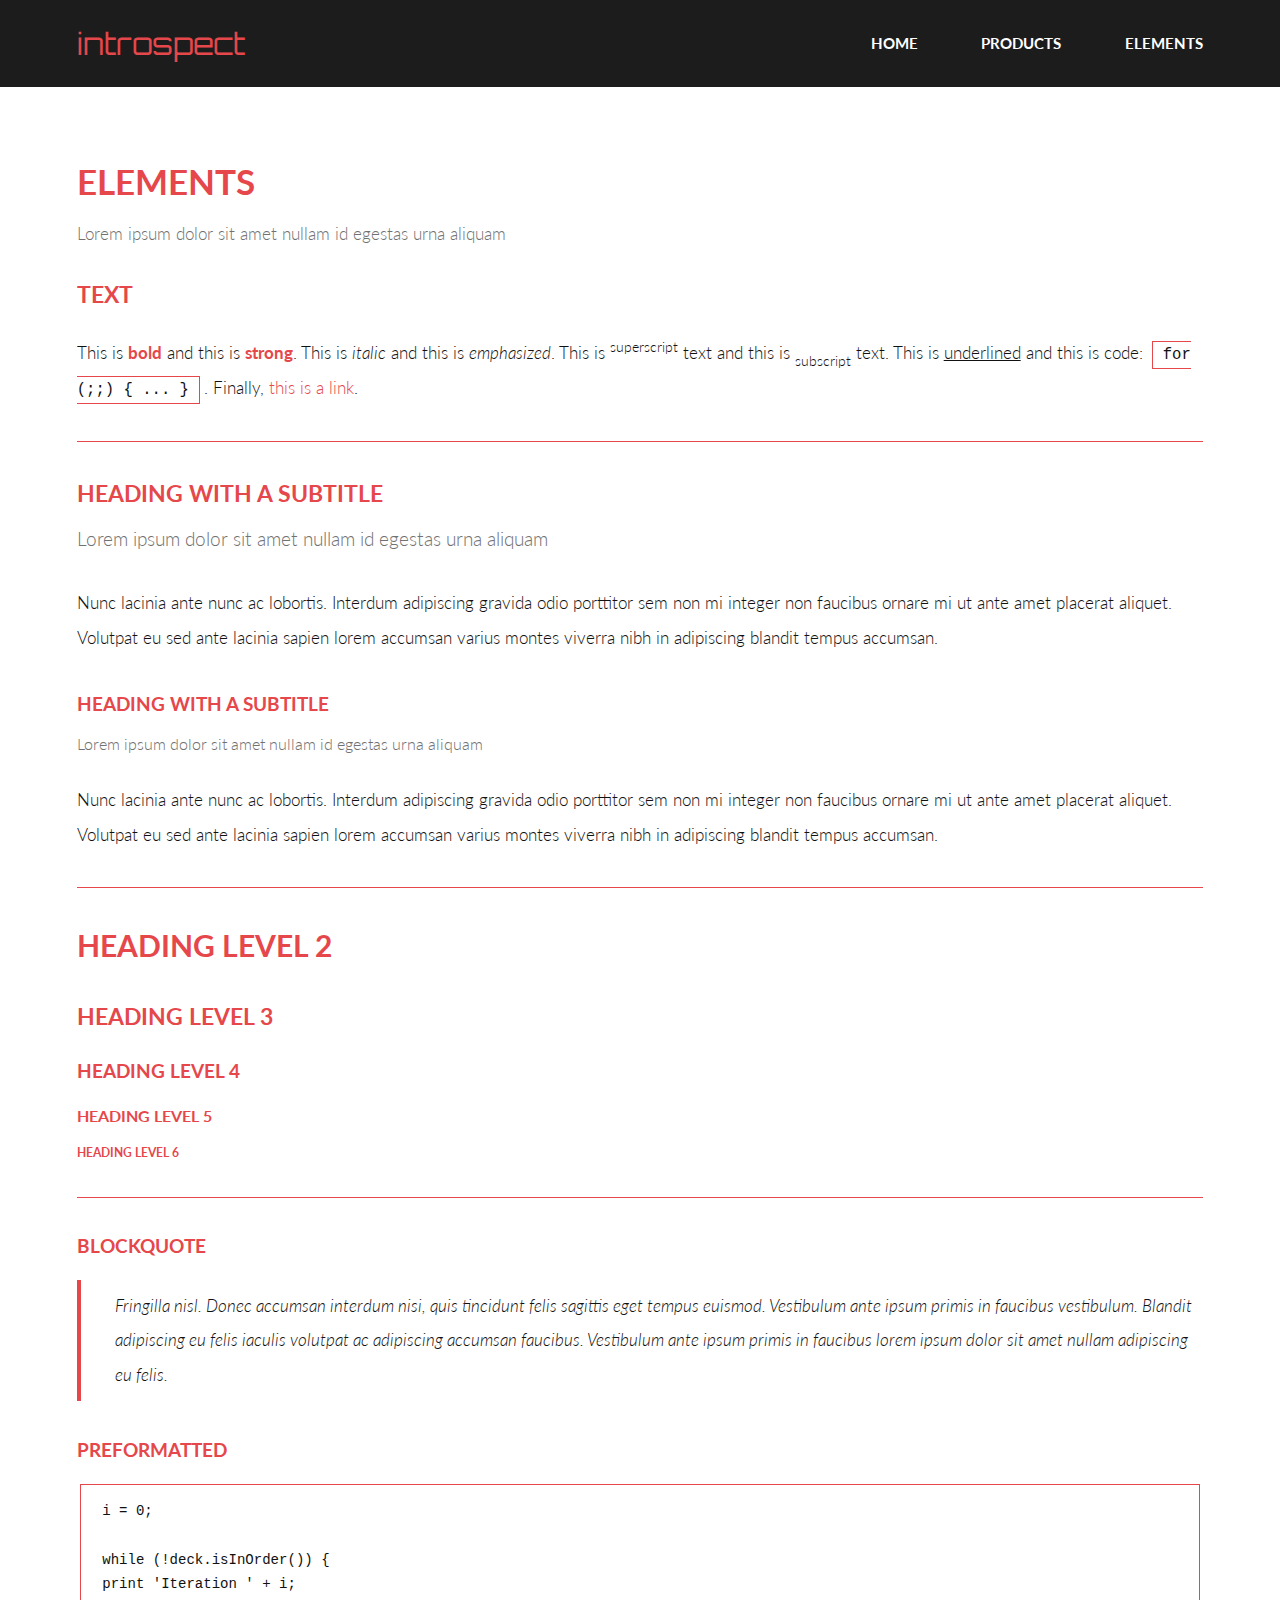
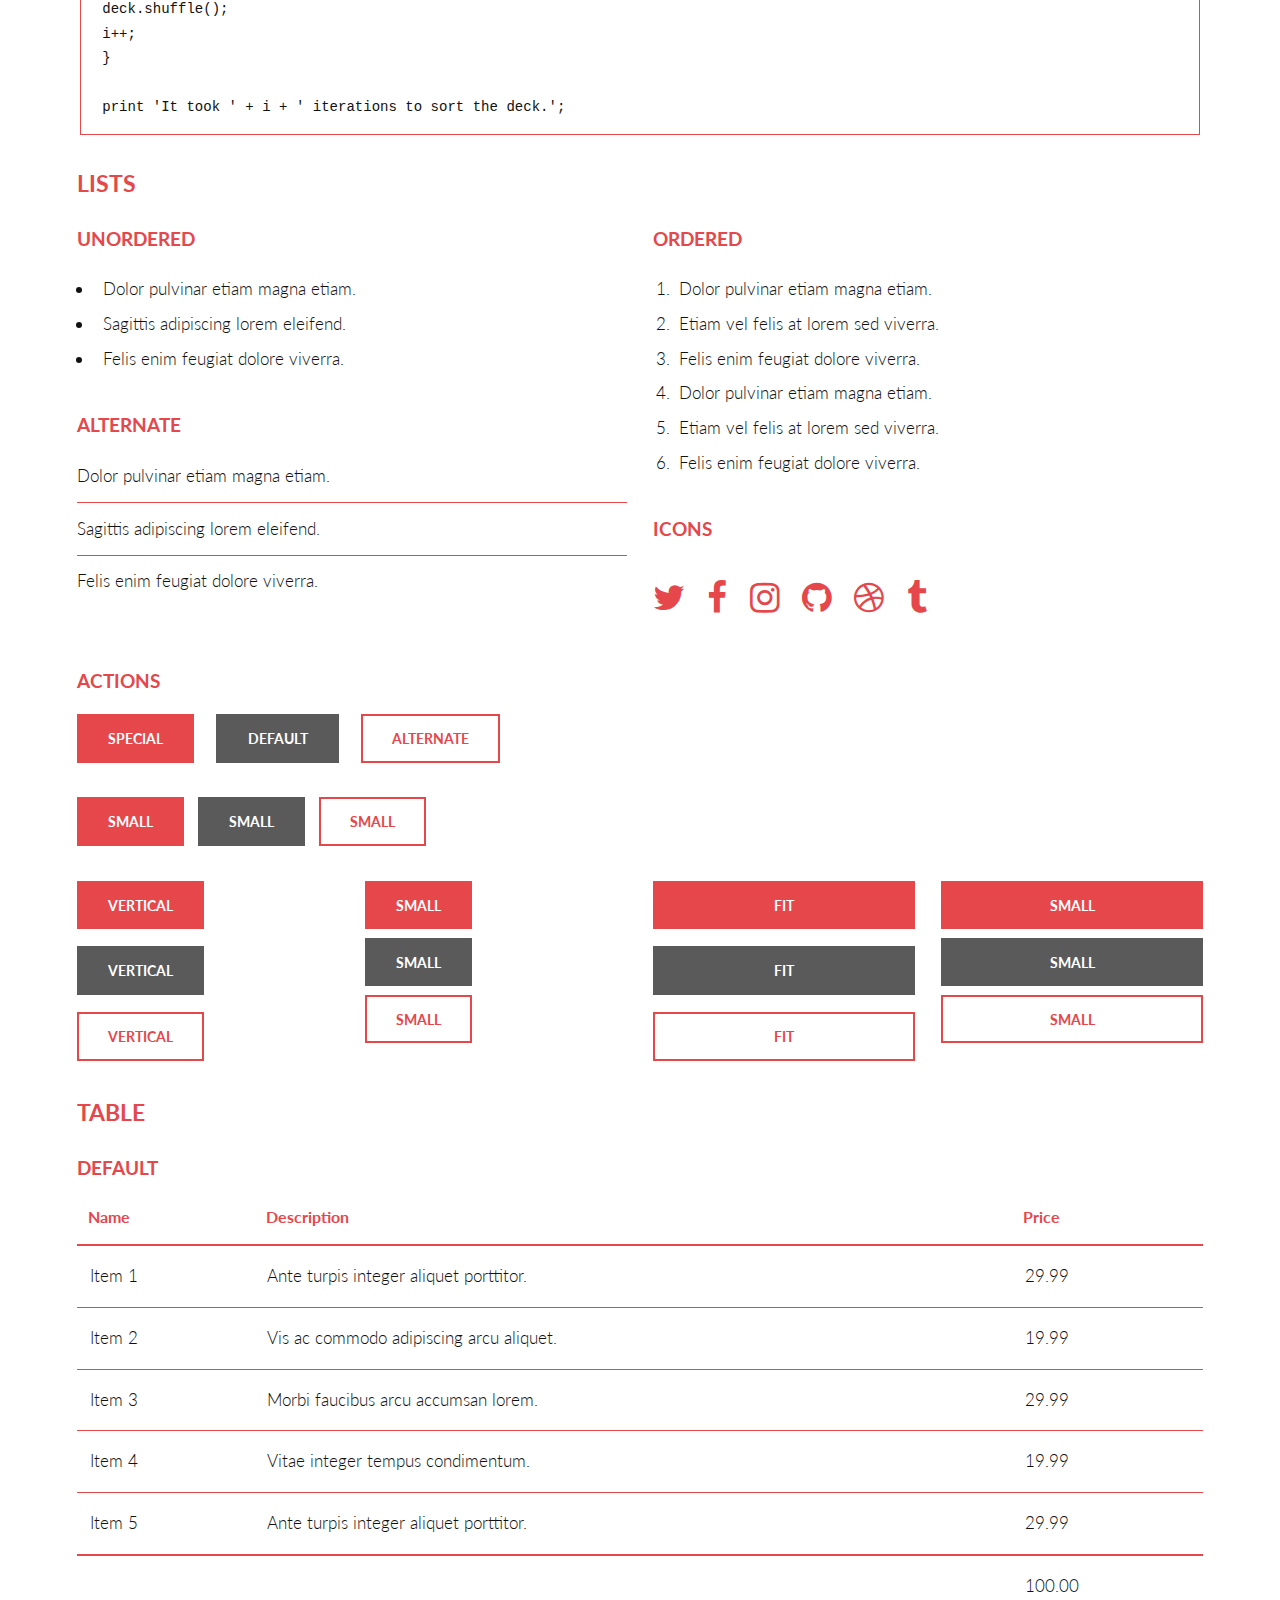
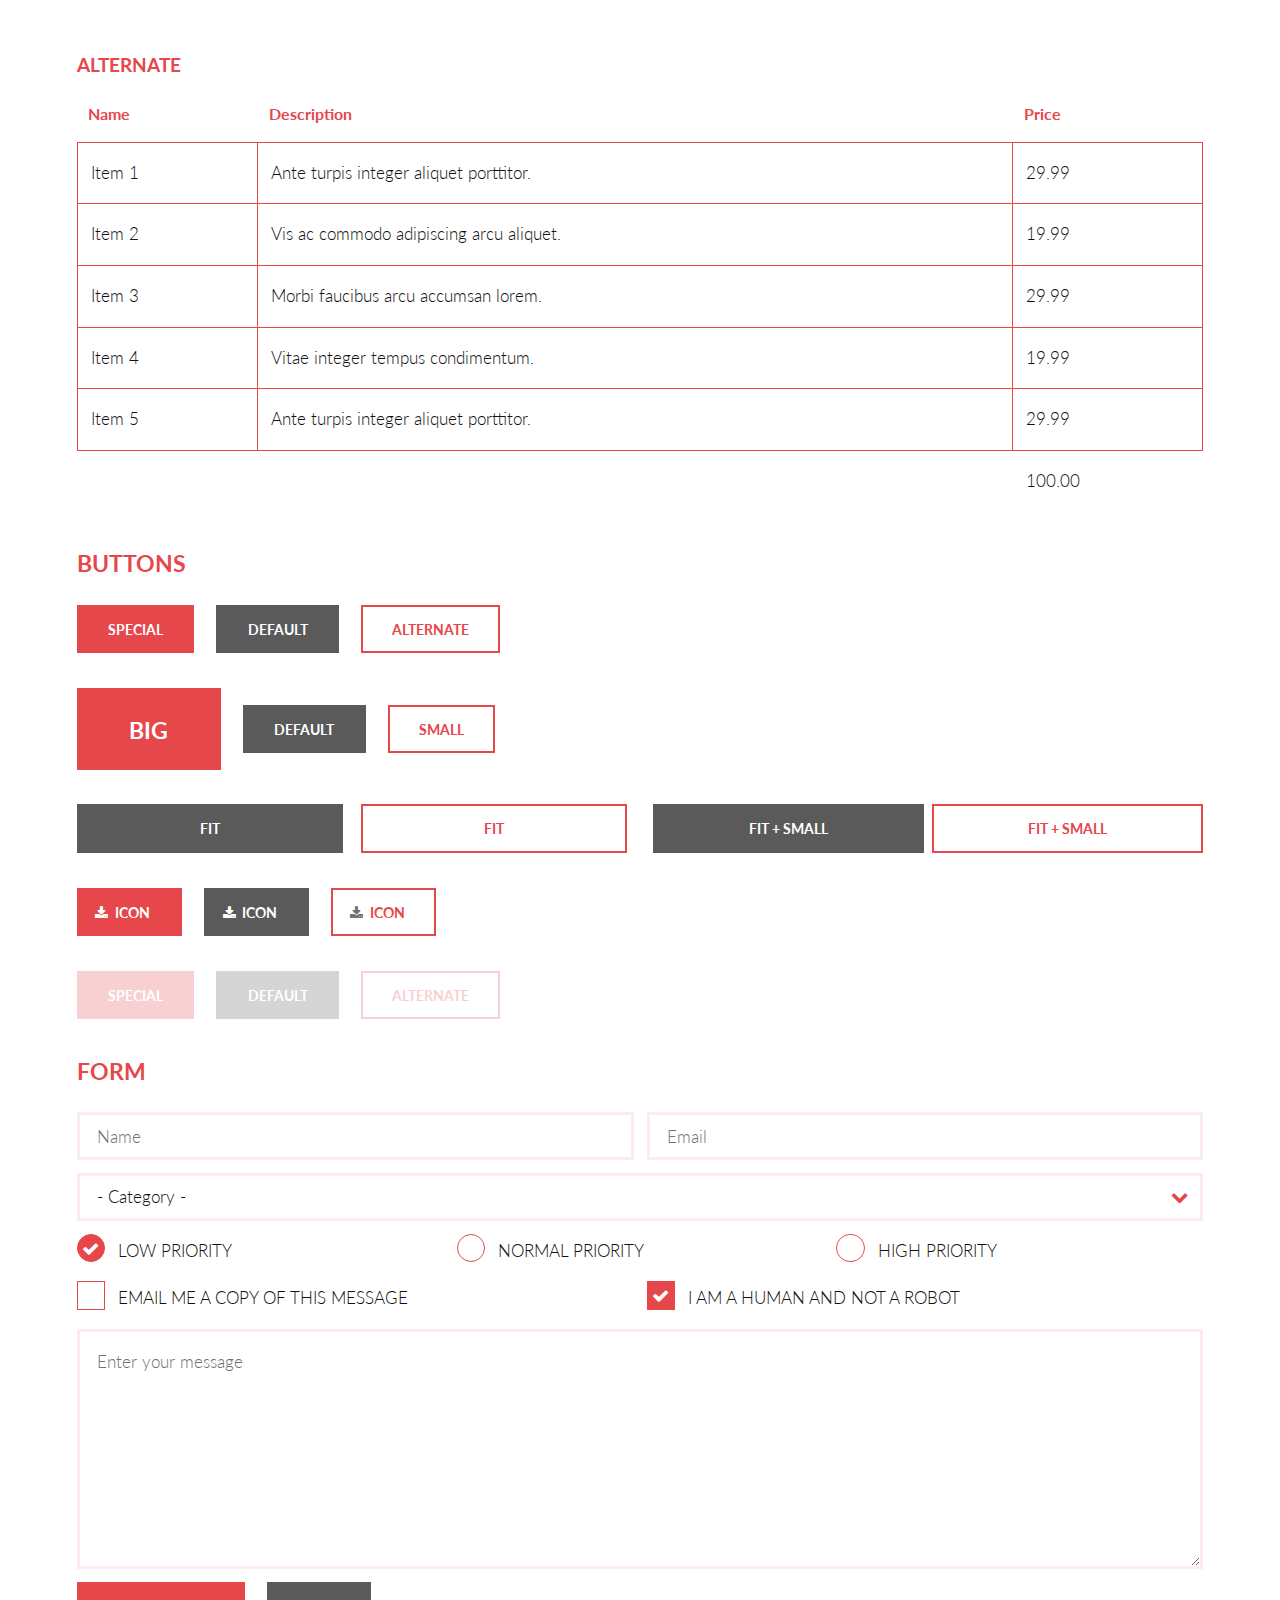
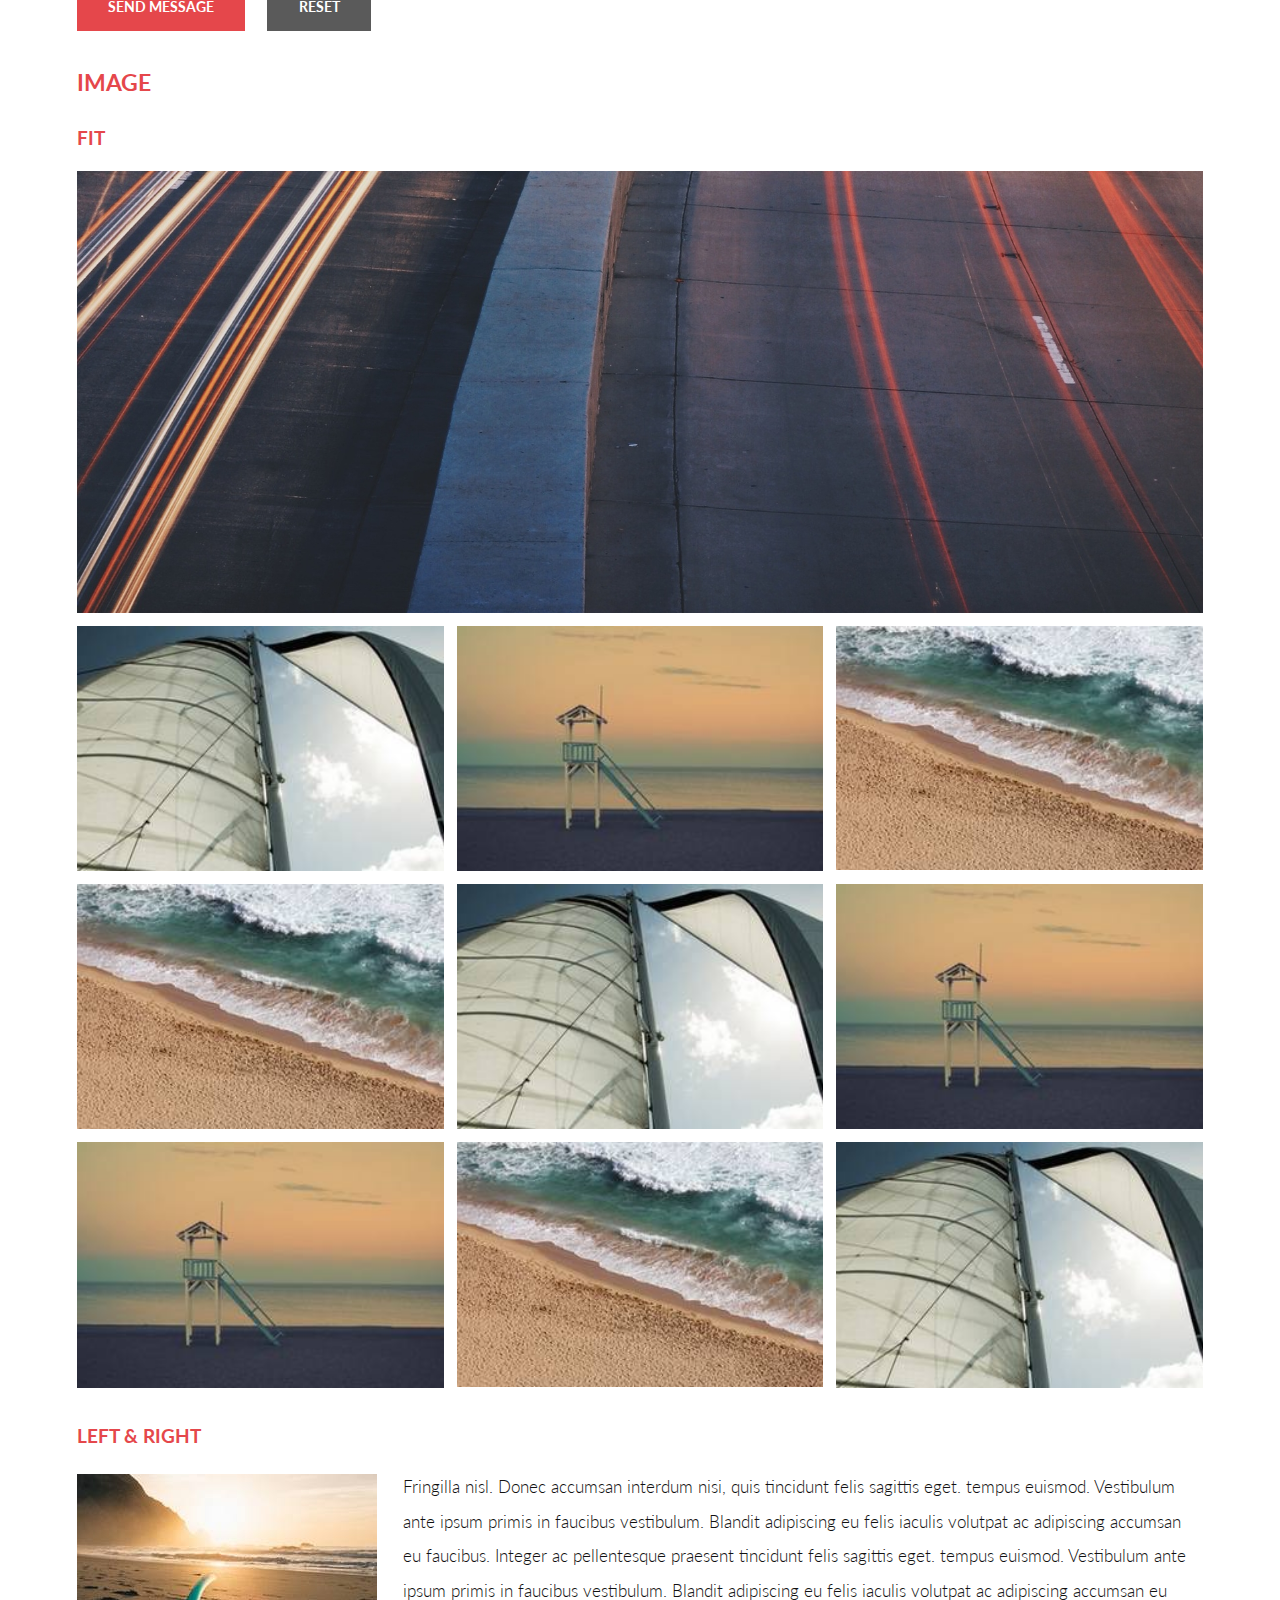
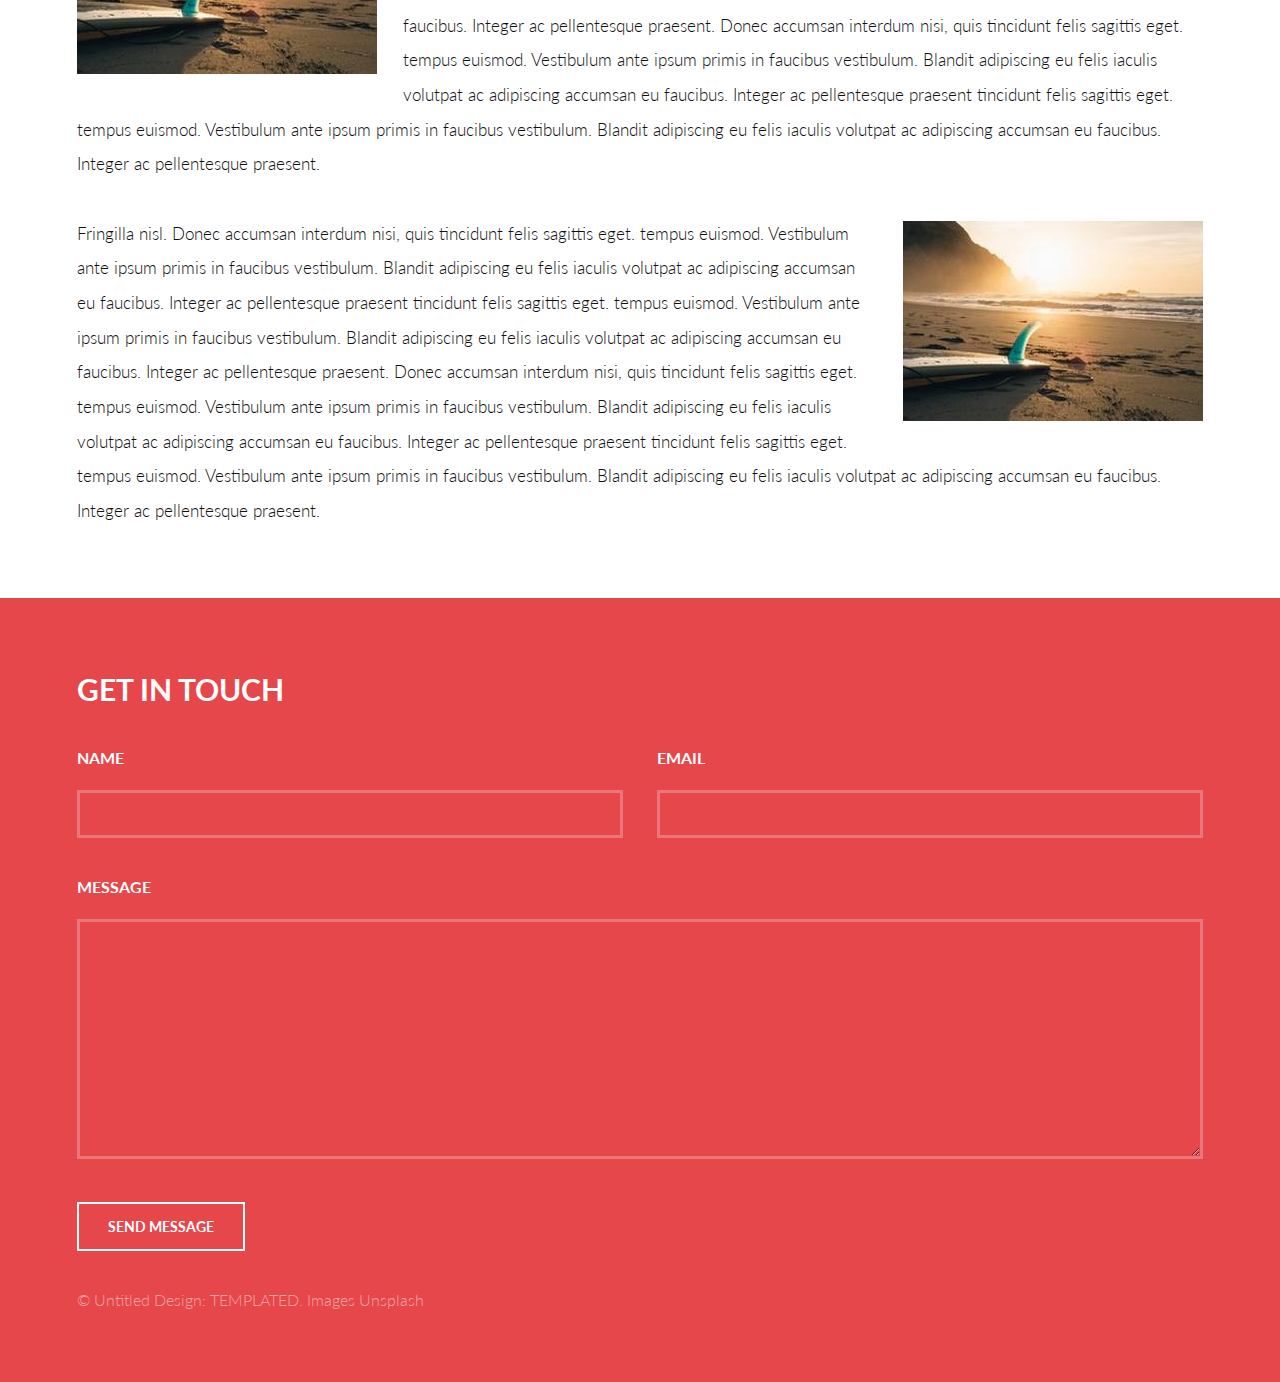
==== commit aacea9f6: "commit1" ====
--- a/elements.html
+++ b/elements.html
@@ -6,7 +6,7 @@
 -->
 <html>
 	<head>
-		<title>Elements - Introspect by TEMPLATED</title>
+		<title>Elements</title>
 		<meta charset="utf-8" />
 		<meta name="viewport" content="width=device-width, initial-scale=1, user-scalable=no" />
 		<link rel="stylesheet" href="assets/css/main.css" />
@@ -19,7 +19,7 @@
 					<a href="index.html" class="logo">introspect</a>
 					<nav id="nav">
 						<a href="index.html">Home</a>
-						<a href="generic.html">Generic</a>
+						<a href="generic.html">Products</a>
 						<a href="elements.html">Elements</a>
 					</nav>
 				</div>
--- a/assets/css/main.css
+++ b/assets/css/main.css
@@ -1,6 +1,6 @@
 @import url(font-awesome.min.css);
 @import url("https://fonts.googleapis.com/css?family=Lato:300,400,700|Pacifico");
-
+@import url("https://fonts.googleapis.com/css?family=Lato:300,400,700|Orbitron");
 /*
 	Introspect by TEMPLATED
 	templated.co @templatedco
@@ -3128,7 +3128,7 @@
 			}
 
 		#header .logo {
-			font-family: 'Pacifico', cursive;
+			font-family: 'Orbitron','Pacifico', cursive;
 			display: inline-block;
 			height: inherit;
 			left: 0;
